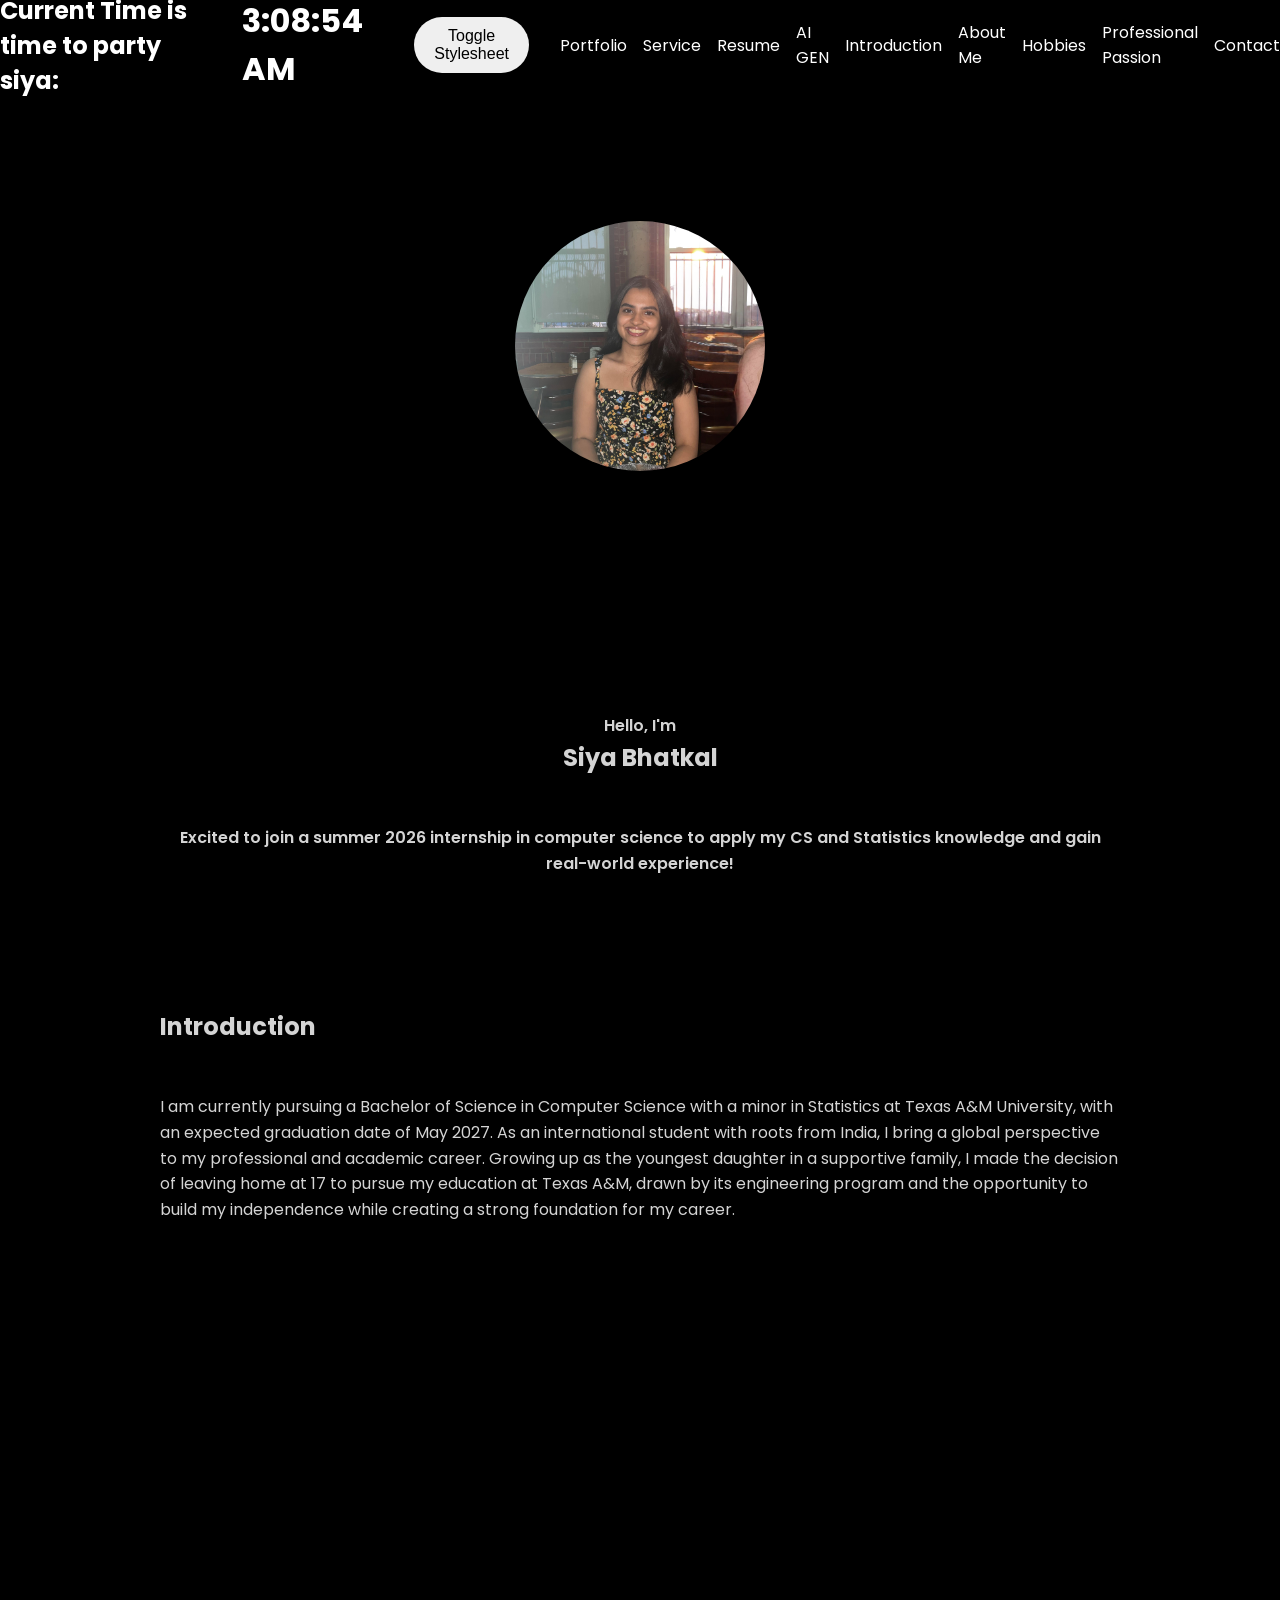
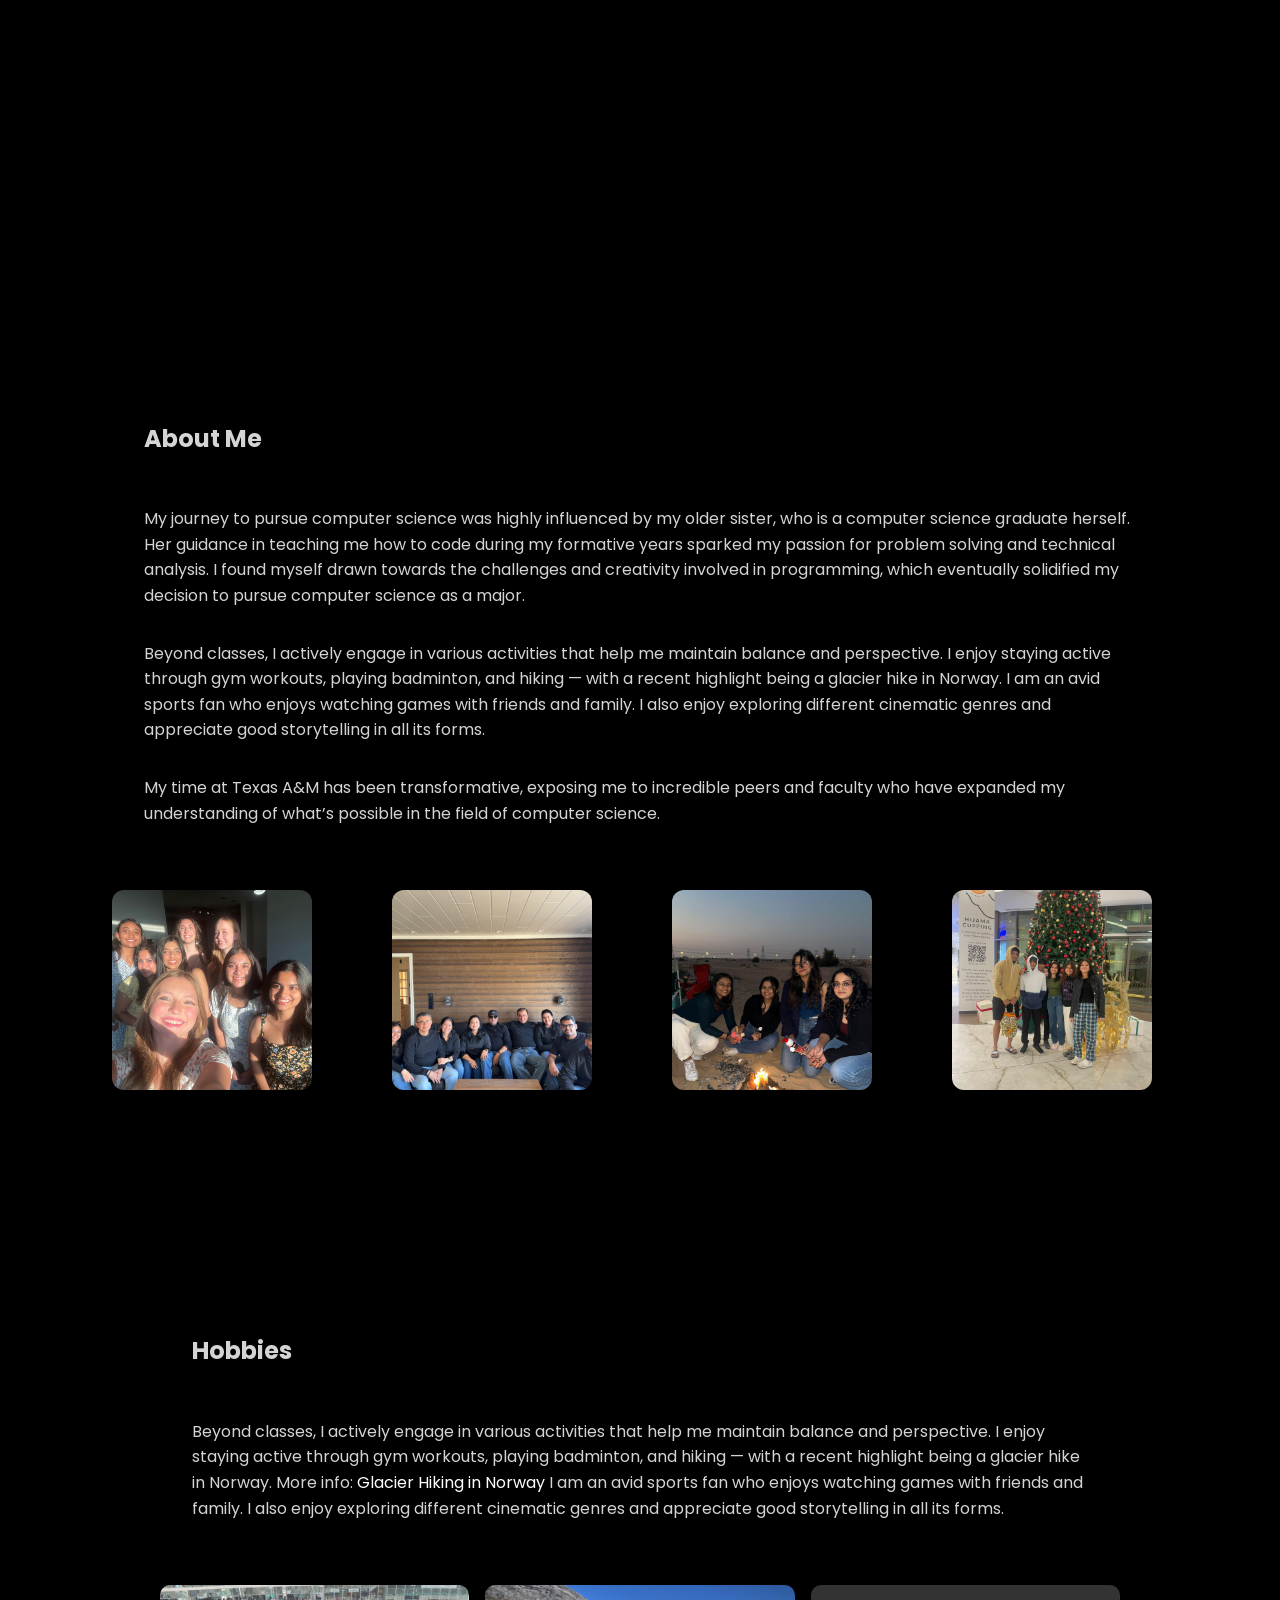
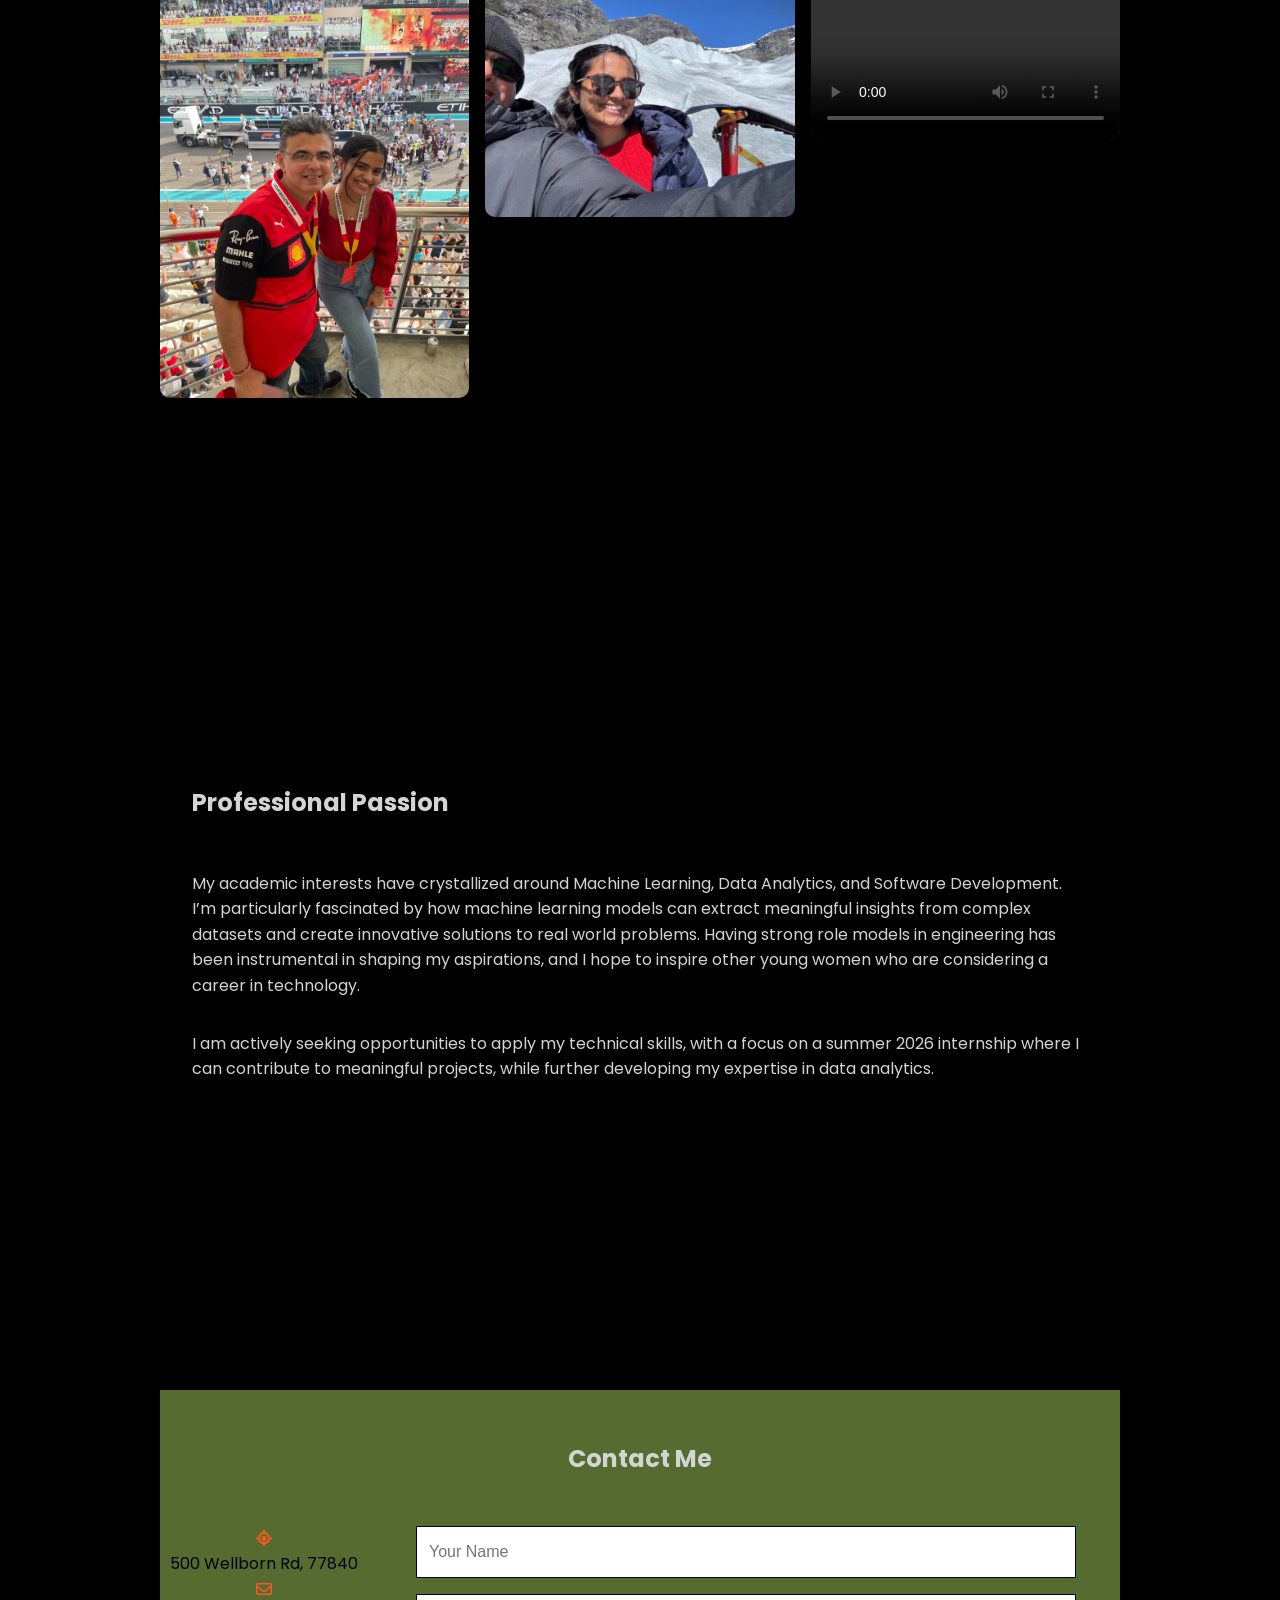
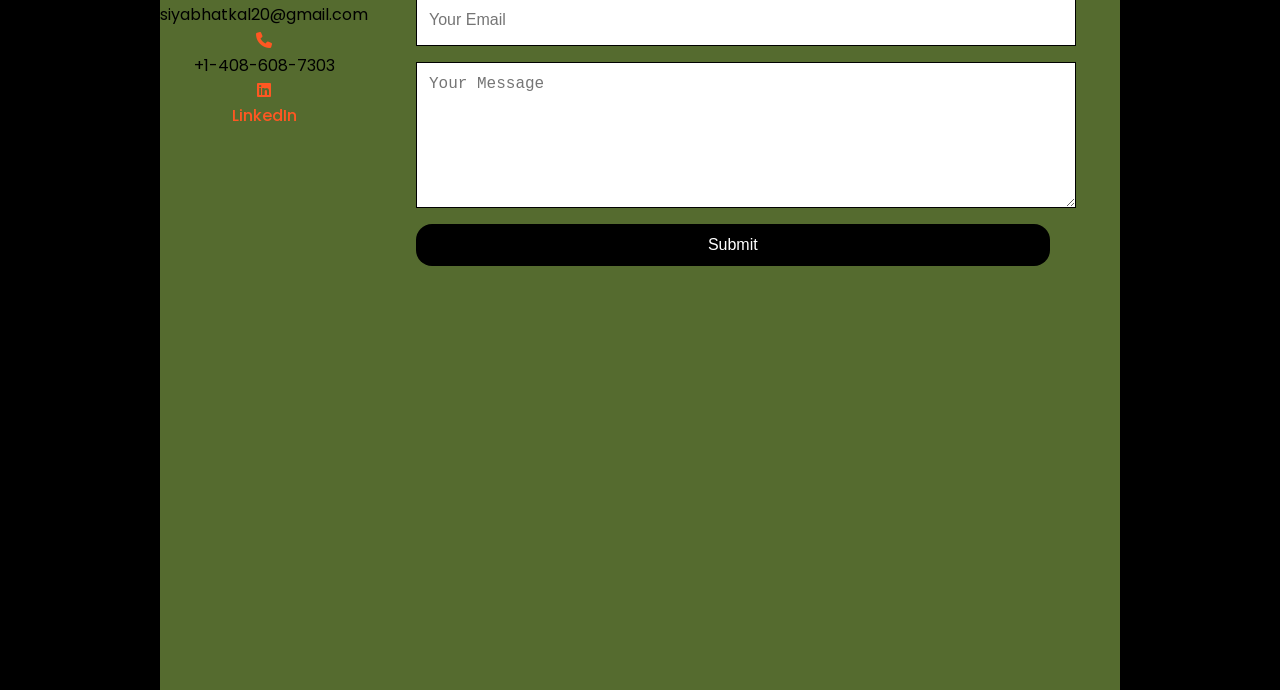
==== index.html @ 3dda3821 "Update index.html" ====
<!DOCTYPE html>
<html lang="en">
<head>
  <meta charset="UTF-8">
  <meta name="viewport" content="width=device-width, initial-scale=1.0">
  <title>Siya Bhatkal - Computer Science Portfolio</title>
  <link rel="stylesheet" href="https://cdnjs.cloudflare.com/ajax/libs/font-awesome/6.5.0/css/all.min.css">
  <link id="style1" rel="stylesheet" href="style2.css" />
  <link id="style2" rel="stylesheet" href="style.css" disabled />
</head>

<body>
  <nav id="desktop-nav">
    <h2 class="time">Current Time is time to party siya:</h2>
    <span id="current-time"></span>
    <button class="toggle-btn" id="toggle-theme">Toggle Stylesheet</button>

    <ul class="nav-links">
      <li><a href="portfolio.html">Portfolio</a></li>
      <li><a href="service.html">Service</a></li>
      <li><a href="qualifications.html">Resume</a></li>
      <li><a href="ai-gen.html">AI GEN</a></li>
    </ul>
    <ul class="page-links">
      <li><a href="#Introduction">Introduction</a></li>
      <li><a href="#AboutMe">About Me</a></li>
      <li><a href="#Hobbies">Hobbies</a></li>
      <li><a href="#Passion">Professional Passion</a></li>
      <li><a href="#Contact">Contact</a></li>
    </ul>
  </nav>

  <!-- Profile Section -->
  <section id="profile">
    <div class="picture">
      <img src="unnamed.jpg" alt="Profile Picture" />
    </div>
    <div class="text">
      <p class="p1">Hello, I'm</p>
      <h1 class="h1">Siya Bhatkal</h1>
      <p>
        Excited to join a summer 2026 internship in computer science to apply my CS and Statistics knowledge and gain real-world experience!
      </p>

    </div>
  </section>

  <!-- Introduction Section -->
  <section id="Introduction">
    <div class="intro-container">
      <h1 class="h1">Introduction</h1>
      <p>
        I am currently pursuing a Bachelor of Science in Computer Science with a
        minor in Statistics at Texas A&M University, with an expected graduation
        date of May 2027. As an international student with roots from India, I
        bring a global perspective to my professional and academic career.
        Growing up as the youngest daughter in a supportive family, I made the
        decision of leaving home at 17 to pursue my education at Texas A&M,
        drawn by its engineering program and the opportunity to build my
        independence while creating a strong foundation for my career.
      </p>
    </div>
  </section>

  <!-- About Me Section -->
  <section id="AboutMe">
    <div class="about-me-container">
      <div class="about_me_text">
        <h1 class="h1">About Me</h1>
        <p>
          My journey to pursue computer science was highly influenced by my
          older sister, who is a computer science graduate herself. Her guidance
          in teaching me how to code during my formative years sparked my
          passion for problem solving and technical analysis. I found myself
          drawn towards the challenges and creativity involved in programming,
          which eventually solidified my decision to pursue computer science as
          a major.
        </p>
        <p>
          Beyond classes, I actively engage in various activities that help me
          maintain balance and perspective. I enjoy staying active through gym
          workouts, playing badminton, and hiking — with a recent highlight being
          a glacier hike in Norway. I am an avid sports fan who enjoys watching
          games with friends and family. I also enjoy exploring different
          cinematic genres and appreciate good storytelling in all its forms.
        </p>
        <p>
          My time at Texas A&M has been transformative, exposing me to
          incredible peers and faculty who have expanded my understanding of
          what’s possible in the field of computer science.
        </p>
      </div>
      <div class="slider">
        <div class="about_me_image">
          <img src="aboutme1.jpg" class="about_image" alt="About Me 1">
          <img src="aboutme2.jpg" class="about_image" alt="About Me 2">
          <img src="aboutme3.jpg" class="about_image" alt="About Me 3">
          <img src="aboutme4.jpg" class="about_image" alt="About Me 4">
        </div>
      </div>
    </div>
  </section>

  <!-- Hobbies Section -->
  <section id="Hobbies">
    <div class="hobbies-container">
      <div class="hobbies_text">
        <h1 class="h1">Hobbies</h1>
        <p>
          Beyond classes, I actively engage in various activities that help me
          maintain balance and perspective. I enjoy staying active through gym
          workouts, playing badminton, and hiking — with a recent highlight being
          a glacier hike in Norway. More info: <a href="https://www.visitnorway.com/things-to-do/nature-attractions/glaciers/" target="_blank">Glacier Hiking in Norway</a> I am an avid sports fan who enjoys watching
          games with friends and family. I also enjoy exploring different
          cinematic genres and appreciate good storytelling in all its forms.
        </p>
      </div>
      <div class="hobbies_image">
        <img src="hobbies1.jpg" class="hob_image" alt="Hobby 1">
        <img src="hobbies2.jpg" class="hob_image" alt="Hobby 2">
        <video src="hobbies3.mp4" class="hob_image" controls></video>
      </div>
    </div>
  </section>

  <!-- Professional Passion Section -->
  <section id="Passion">
    <div class="passion_text">
      <h1 class="h1">Professional Passion</h1>
      <p>
        My academic interests have crystallized around Machine Learning, Data
        Analytics, and Software Development. I’m particularly fascinated by how
        machine learning models can extract meaningful insights from complex
        datasets and create innovative solutions to real world problems. Having
        strong role models in engineering has been instrumental in shaping my
        aspirations, and I hope to inspire other young women who are considering
        a career in technology.
      </p>
      <p>
        I am actively seeking opportunities to apply my technical skills, with a
        focus on a summer 2026 internship where I can contribute to meaningful
        projects, while further developing my expertise in data analytics.
      </p>
    </div>
  </section>

  <!-- Contact Section -->
  <section id="Contact">
    <h1>Contact Me</h1>
    <div class="contact-container">
      <ul class="section-content">
        <li class="contact-info-list">
          <i class="fa-solid fa-location-crosshairs"></i>
          <p>500 Wellborn Rd, 77840</p>
        </li>
        <li class="contact-info-list">
          <i class="fa-regular fa-envelope"></i>
          <p>siyabhatkal20@gmail.com</p>
        </li>
        <li class="contact-info-list">
          <i class="fa-solid fa-phone"></i>
          <p>+1-408-608-7303</p>
        </li>
        <li class="contact-info-list">
          <i class="fa-brands fa-linkedin"></i>
          <p><a href="https://www.linkedin.com/in/siya-bhatkal-685628325/" target="_blank">LinkedIn</a></p>
        </li>
      </ul>
      <form action="https://formspree.io/f/mjkeqwyb" class="contact-form" method="post">
        <input type="text" name="name" placeholder="Your Name" class="form-input" required>
        <input type="email" name="email" placeholder="Your Email" class="form-input" required>
        <textarea name="message" placeholder="Your Message" class="form-input" required></textarea>
        <button class="submit-button">Submit</button>
      </form>
    </div>
  </section>

  <script src="script.js"></script>
</body>
</html>
---- style2.css ----
@import url('https://fonts.googleapis.com/css2?family=Poppins:wght@300;400;500;600&display=swap');

*{
    margin: 0;
    padding: 0;
}
body{
    font-family:"Poppins",sans-serif ;
    background:black;

}
html{
    scroll-behavior: smooth;
}

p{
    color: #d4d4d4;
    line-height: 1.6;
    margin-bottom: 2em;
}

#current-time {
    font-size: 2em;
    font-weight: bold;
    color: white;
    padding: 10px 20px;
    border-radius: 5px;
   
}
nav, .nav-links{
    display: flex;
    justify-content:space-around;
    align-items: center;
    height: 16vh;
    gap:1rem;
    list-style: none;
  

}
nav, .page-links{
    display: flex;
    justify-content:space-around;
    align-items: center;
    height: 10vh;
    gap:1rem;
    list-style: none;
    
}

a{
    color: white;
    text-decoration: none;
    text-decoration-color: white;

}
a:hover{
    color: gray;
    text-decoration: underline;
    
    text-decoration-color: rgb(181,181,181);
}


h1{
    color: #d4d4d4;
    line-height: 1.6;
    margin-bottom: 2em;

}
.time{
    color: white;
}
section{
    padding-top: 2vh;
    height: 100vh;
    margin: 0 10rem;
    box-sizing: border-box;
}
#profile{
    display: flex;
    justify-content: center;
    gap: 0.5rem;
    min-height: 60vh;
    align-items: center;
    flex-wrap: wrap;  
   
}
#profile div{
    gap:0.5rem;
}
.picture img{
    align-self: center;
    width: 250px;
    height: 250px;
    border-radius: 50%;
    object-fit: cover;
    box-shadow: 0 4px 10px rgba(0,0,0,.2);
    margin: 0;
}
.text{
    align-self:center ;
    text-align: center;
    justify-content: center;
    color: white;
    margin: 0;
    padding: 0;

}
.text p{
    font-weight: 600;
    margin: 0;
    padding: 0;
}

.p1{
    text-align: center;
}
#AboutMe, #Hobbies, #Passion{
  display: flex;
  justify-content: center;
  align-items: center;
  flex-wrap: wrap;
}
.about_me_text, .hobbies_text, .passion_text{
  color: white;
  padding: 2rem;
  border-radius: 12px;
  box-shadow: 0 4px 10px rgba(0,0,0,0.1);
  flex: 1;

}
.slider{
    overflow: hidden;
    width: 100%;
    position: relative;
    justify-content: center;
    align-items: center;
    height: 220px;

}
.about_me_image{
    display: flex;
    gap: 4rem;

}
.about_me_image img{
    justify-content: center;
    align-items: center;
    width: 200px;
    height: 200px;
    object-fit: cover;
    border-radius: 12px;
    margin-right: 1rem;

}

.hobbies_image{
  display: grid;
  grid-template-columns: repeat(auto-fit, minmax(200px, 1fr));
  gap: 1rem;
  flex: 1;
}
.hob_image{
  width: 100%;
  height: auto;
  border-radius: 10px;
  object-fit: cover;
  display: block;
}
#Contact {


  background: darkolivegreen;
  color: white;
  text-align: center;
  padding: 50px 0 100px;
}
#Contact .contact-container{
    display: flex;
    gap:48px;
    align-items: flex-start;
    justify-content: space-between;
}
.section-content {
    list-style: none;
    padding: 0;
    margin: 0;
}

.contact-info-list i {
    font-size: 16px;
    color: #ff5722;
    min-width: 24px;
    text-align: center;
}


.contact-info-list p {
    margin: 0;
    color: black;
}


.contact-info-list a {
    text-decoration: none;
    color: #ff5722;
    font-weight: 500;
}

.contact-info-list a:hover {
    text-decoration: underline;
}
.contact-form {
  flex: 1;
  display: flex;
  flex-direction: column;
}

.contact-form .form-input {
  width: 90%;
  height: 50px;
  padding: 0 12px;
  margin-bottom: 16px;
  background: white;
  border: 1px solid ;
  font-size: 16px;
  outline: none;
  
}


.contact-form textarea.form-input {
  height: 120px;
  padding: 12px;
  resize: vertical;
}


.contact-form .form-input:focus {
  border-color: #ff5722;
  box-shadow: 0 0 4px rgba(0,0,0,0.15);
}


.submit-button {
  padding: 12px 26px;
  background: black;
  color: white;
  font-size: 16px;
  font-weight: 500;
  border: none;
  border-radius:16px;
  cursor: pointer;
  width: 90%;
}

.submit-button:hover {
  background: white;
}

section #Physics1,#Physics2,#LFT{
    display: flex;
    justify-content: space-between;
    align-items: center;
    gap: 20px;
    flex-wrap: wrap;
 }
.phy_text, .phy1_text, .lft_text,.phy_image, .phy2_image, .lft_image {
    display: flex;
    flex-direction: column;
    justify-content: center; 
    align-items: center; 
    flex: 1; 
    max-width: 100%;
    text-align: center; 
}
.phy_image img, .phy2_image img,.lft_image img {
    width: 100%;
    max-width: 400px;
    border-radius: 12px;
    object-fit: cover;
}

.project{
    max-width: 800px;
    margin: 0 auto 50px;
    padding: 20px;
    background: white;
    border-radius: 12px;
    box-shadow: 0 4px 10px rgba(0,0,0,0.1);
}

.project ul{
    list-style-type: disc;
    padding-left: 40px;
    line-height: 1.6;
    text-align: left;
}
h2 .yo{
    text-align: center;
    margin: 30px 0 10px;
    font-size: 1.8rem;
    color: white;
}
h1 .yo{
    text-align: center;
    margin-top: 40px;
    font-size: 2.5rem;
    color: white;
}
.quali{
    text-align: center;
    margin: 20px 0;
    color: white;
}

h2 .area{
    text-align: center;
    margin: 20px 0;
    color: white;
}
.drive{
    display: flex;
    justify-content: center;
    margin: 30px 0;
    color: white;
}
.para{
    max-width: 700px;
    margin: 0 auto;
    padding: 20px;
    color: white;
}
.para ul{
    list-style: disc;
    padding-left: 40px;
    line-height: 1.6;
    color: white;
}
.para p{
    text-align: center;
    font-size: 1.1rem;
    color: white;
}
.toggle-btn {
  color: black;
  border: none;
  padding: 10px 20px;
  border-radius: 30px;
  font-size: 1rem;
  font-weight: 500;
  cursor: pointer;
  transition: all 0.3s ease;
  margin: 15px;
  box-shadow: 0 4px 10px rgba(0,0,0,0.15);
}
---- style.css ----
/*Styling the html file - comment = ctrl+C */
@import url('https://fonts.googleapis.com/css2?family=Poppins:wght@300;400;500;600&display=swap');


*{
    margin: 0;
    padding: 0;
}

body{
    font-family:"Poppins",sans-serif ;
    background: #fdd9b5;

}
html{
    scroll-behavior: smooth;
}

p{
    color: rgb(85,85,85);
    line-height: 1.6;
    margin-bottom: 1em;
}

a, .btn{
    transition: all 300ms ease;

}
/*Adjust view width*/
/*17vh takes 17% of the whole screen*/

nav, .nav-links{
    display: flex;
    justify-content:space-around;
    align-items: center;
    height: 10vh;
    gap:2rem;
    list-style: none;
    font-size: 1.5rem;
}

.page-links{
    display: flex;
    justify-content:space-around;
    align-items: center;
    height: 9vh;
    gap:1rem;
    list-style: none;
    font-size: .75rem;
}

a{
    color: black;
    text-decoration: none;
    text-decoration-color: white;

}
a:hover{
    color: gray;
    text-decoration: underline;
    text-underline-offset: 1rem;
    text-decoration-color: rgb(181,181,181);
}

.logo{
    font-size: 2rem;
}


.logo:hover{
    cursor: default;
}

section{
    padding-top: 4vh;
    height: 100vh;
    margin: 0 10rem;
    box-sizing: border-box;

}

#profile{
    display: flex;
    justify-content: center;
    gap: 3rem;
    min-height: 80vh;
    align-items: center;
}
.picture img{
    width: 250px;
    height: 250px;
    border-radius: 50%;
    object-fit: cover;
    box-shadow: 0 4px 10px rgba(0,0,0,.2);
}
.text{
    align-self:center ;
    text-align: center;

}
.text p{
    font-weight: 600;
}

.p1{
    text-align: center;
}
#socials{
    margin-top: 1rem;
}
#socials .icon{
    width: 40px;
    height: 40px;
    margin: 0 0.5rem;
    border-radius: 50%;
    cursor: pointer;
    transition: tranform 0.3s;
}
#socials .icon:hover{
    transform: scale(1.1);
}
#AboutMe, #Hobbies, #Passion, #Volunteer, #Volunteer1, #Volunteer2{
  display: flex;
  justify-content: center;
  align-items: center;
  flex-wrap: wrap;
}

.about_me_text, .hobbies_text, .passion_text, .phy_text, .phy1_text, .lft_text{
  background: white;
  padding: 2rem;
  border-radius: 12px;
  box-shadow: 0 4px 10px rgba(0,0,0,0.1);
  flex: 1;
}

.about_me_image, .hobbies_image{
  display: grid;
  grid-template-columns: repeat(auto-fit, minmax(200px, 1fr));
  gap: 1rem;
  flex: 1;
}


.about_image, .hob_image{
  width: 100%;
  height: auto;
  border-radius: 10px;
  object-fit: cover;
  display: block;
}

.phy_image, .phy2_image, .lft_image {
  flex: 1 1 ;
  max-width: 50%;
  display: flex;
  justify-content: center;
}

.phy_image img, .phy2_image img, .lft_image img {
  width: 100%;
  height: auto;
  border-radius: 12px;
  object-fit: cover;
}


#Contact {
  background: grey;
  color: white;
  text-align: center;
  padding: 3rem 2rem;
}
.toggle-btn {
  color: black;
  border: none;
  padding: 10px 20px;
  border-radius: 30px;
  font-size: 1rem;
  font-weight: 500;
  cursor: pointer;
  transition: all 0.3s ease;
  margin: 15px;
  box-shadow: 0 4px 10px rgba(0,0,0,0.15);
}
.project{
    max-width: 800px;
    margin: 0 auto 50px;
    padding: 20px;
    background: white;
    border-radius: 12px;
    box-shadow: 0 4px 10px rgba(0,0,0,0.1);
}

.project ul{
    list-style-type: disc;
    padding-left: 40px;
    line-height: 1.6;
    text-align: left;
}
h2 .yo{
    text-align: center;
    margin: 30px 0 10px;
    font-size: 1.8rem;
    color: white;
}
h1 .yo{
    text-align: center;
    margin-top: 40px;
    font-size: 2.5rem;
    color: white;
}
.quali{
    text-align: center;
    margin: 20px 0;
    color: white;
}

h2 .area{
    text-align: center;
    margin: 20px 0;
    color: white;
}
.drive{
    display: flex;
    justify-content: center;
    margin: 30px 0;
    color: white;
}
.para{
    max-width: 700px;
    margin: 0 auto;
    padding: 20px;
    color: white;
}
.para ul{
    list-style: disc;
    padding-left: 40px;
    line-height: 1.6;
    color: white;
}
.para p{
    text-align: center;
    font-size: 1.1rem;
    color: white;
}
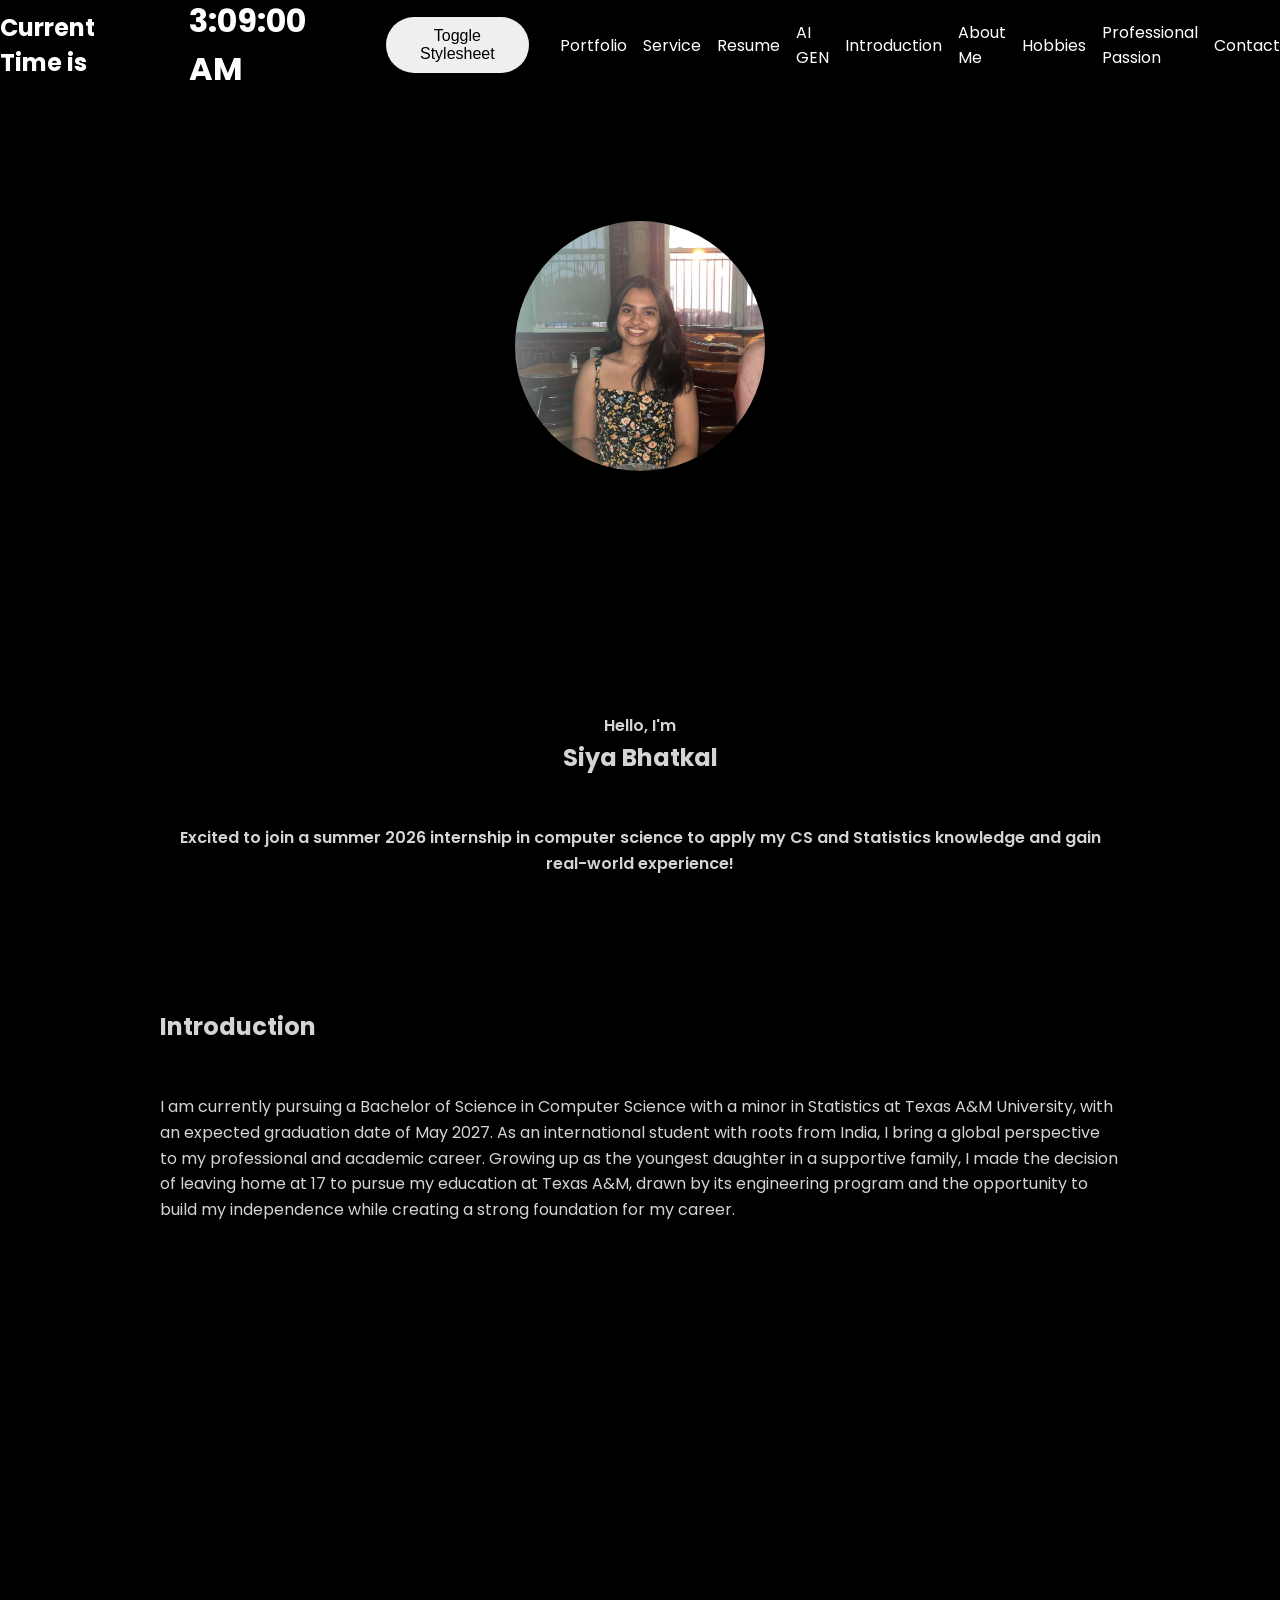
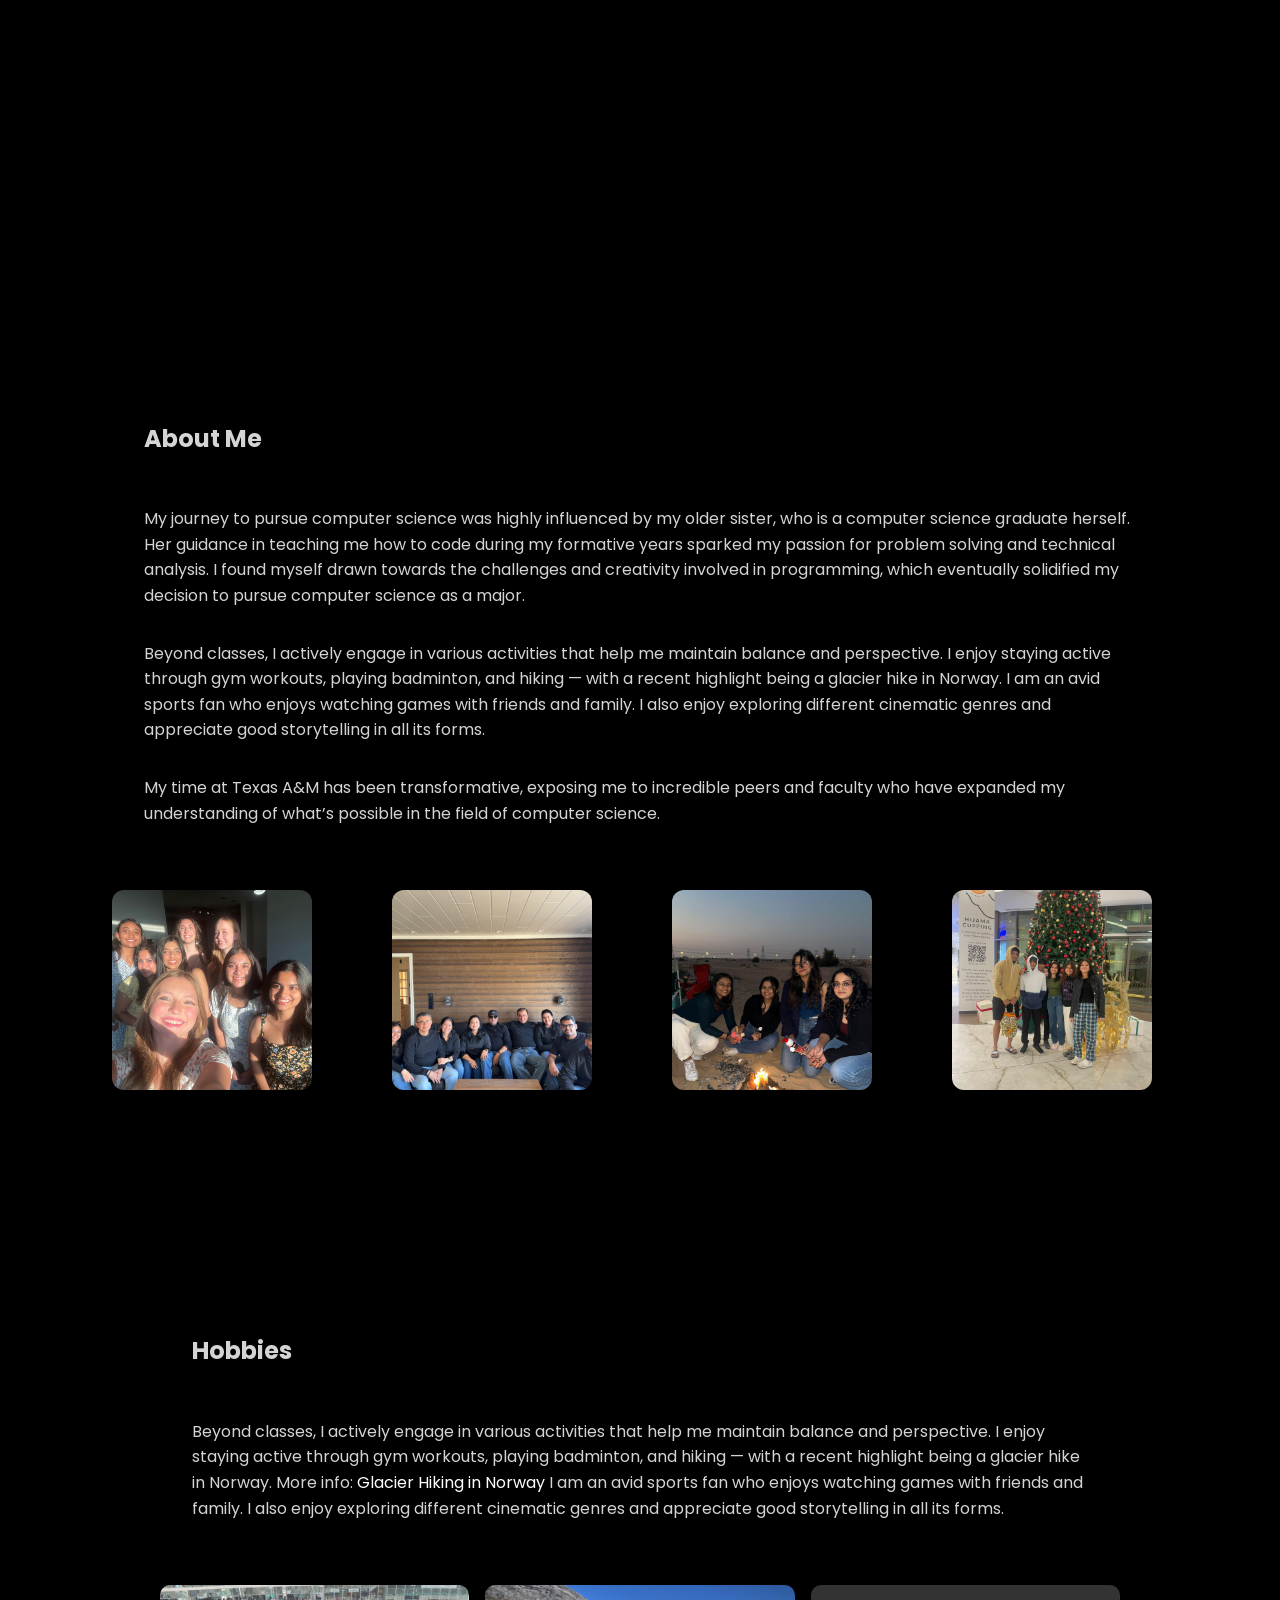
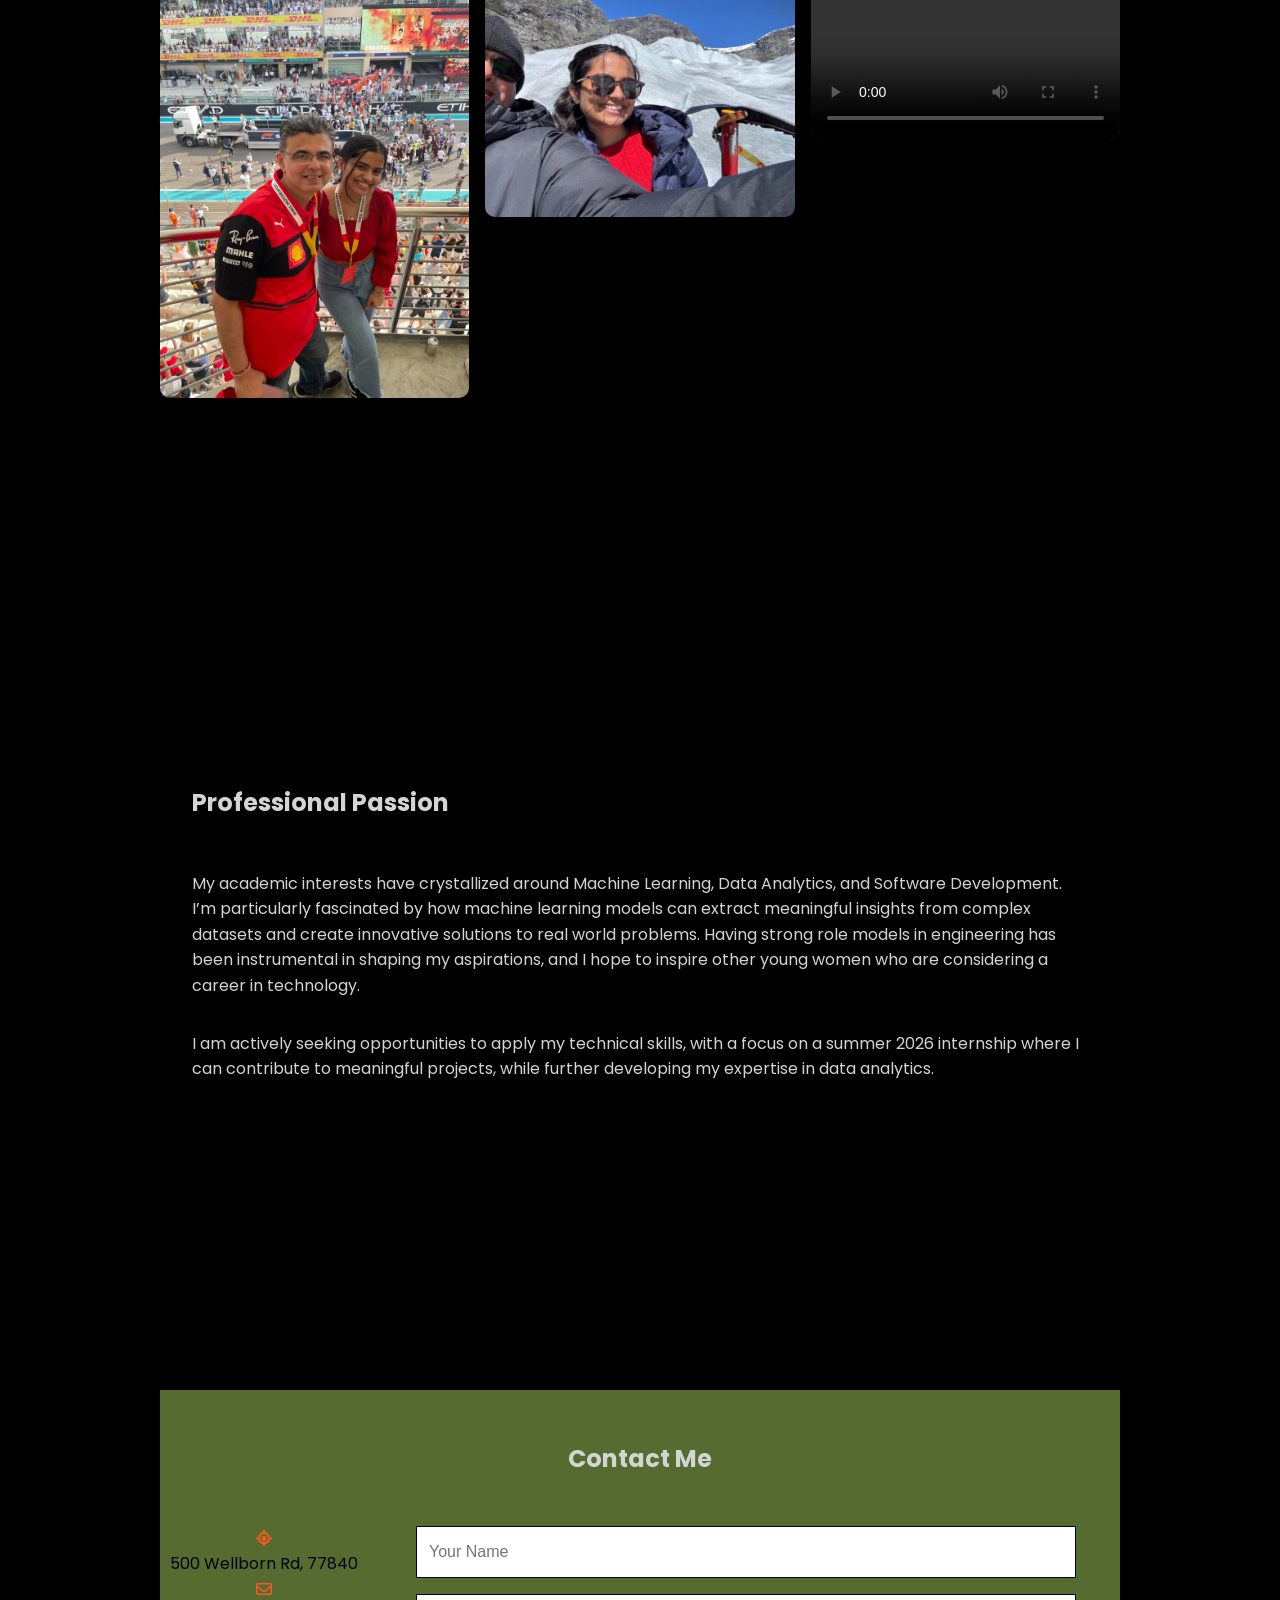
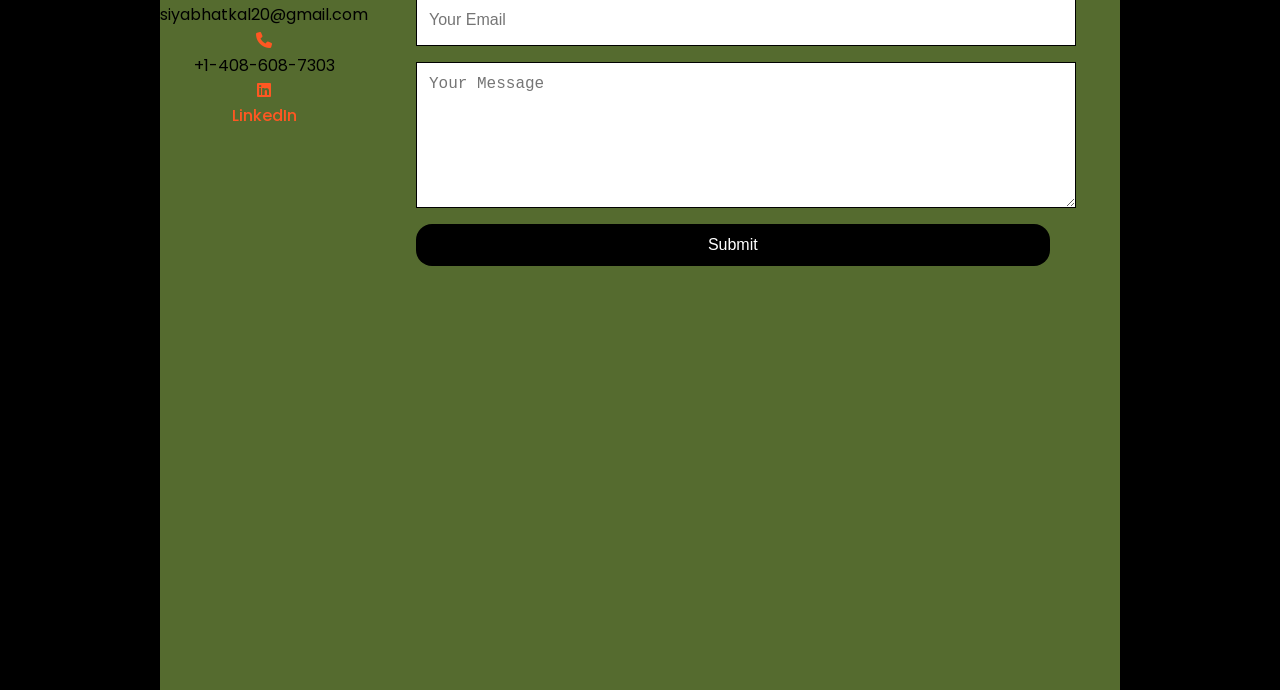
==== commit 3a5df355: "Update index.html" ====
--- a/index.html
+++ b/index.html
@@ -11,7 +11,7 @@
 
 <body>
   <nav id="desktop-nav">
-    <h2 class="time">Current Time is time to party siya:</h2>
+    <h2 class="time">Current Time is </h2>
     <span id="current-time"></span>
     <button class="toggle-btn" id="toggle-theme">Toggle Stylesheet</button>
 
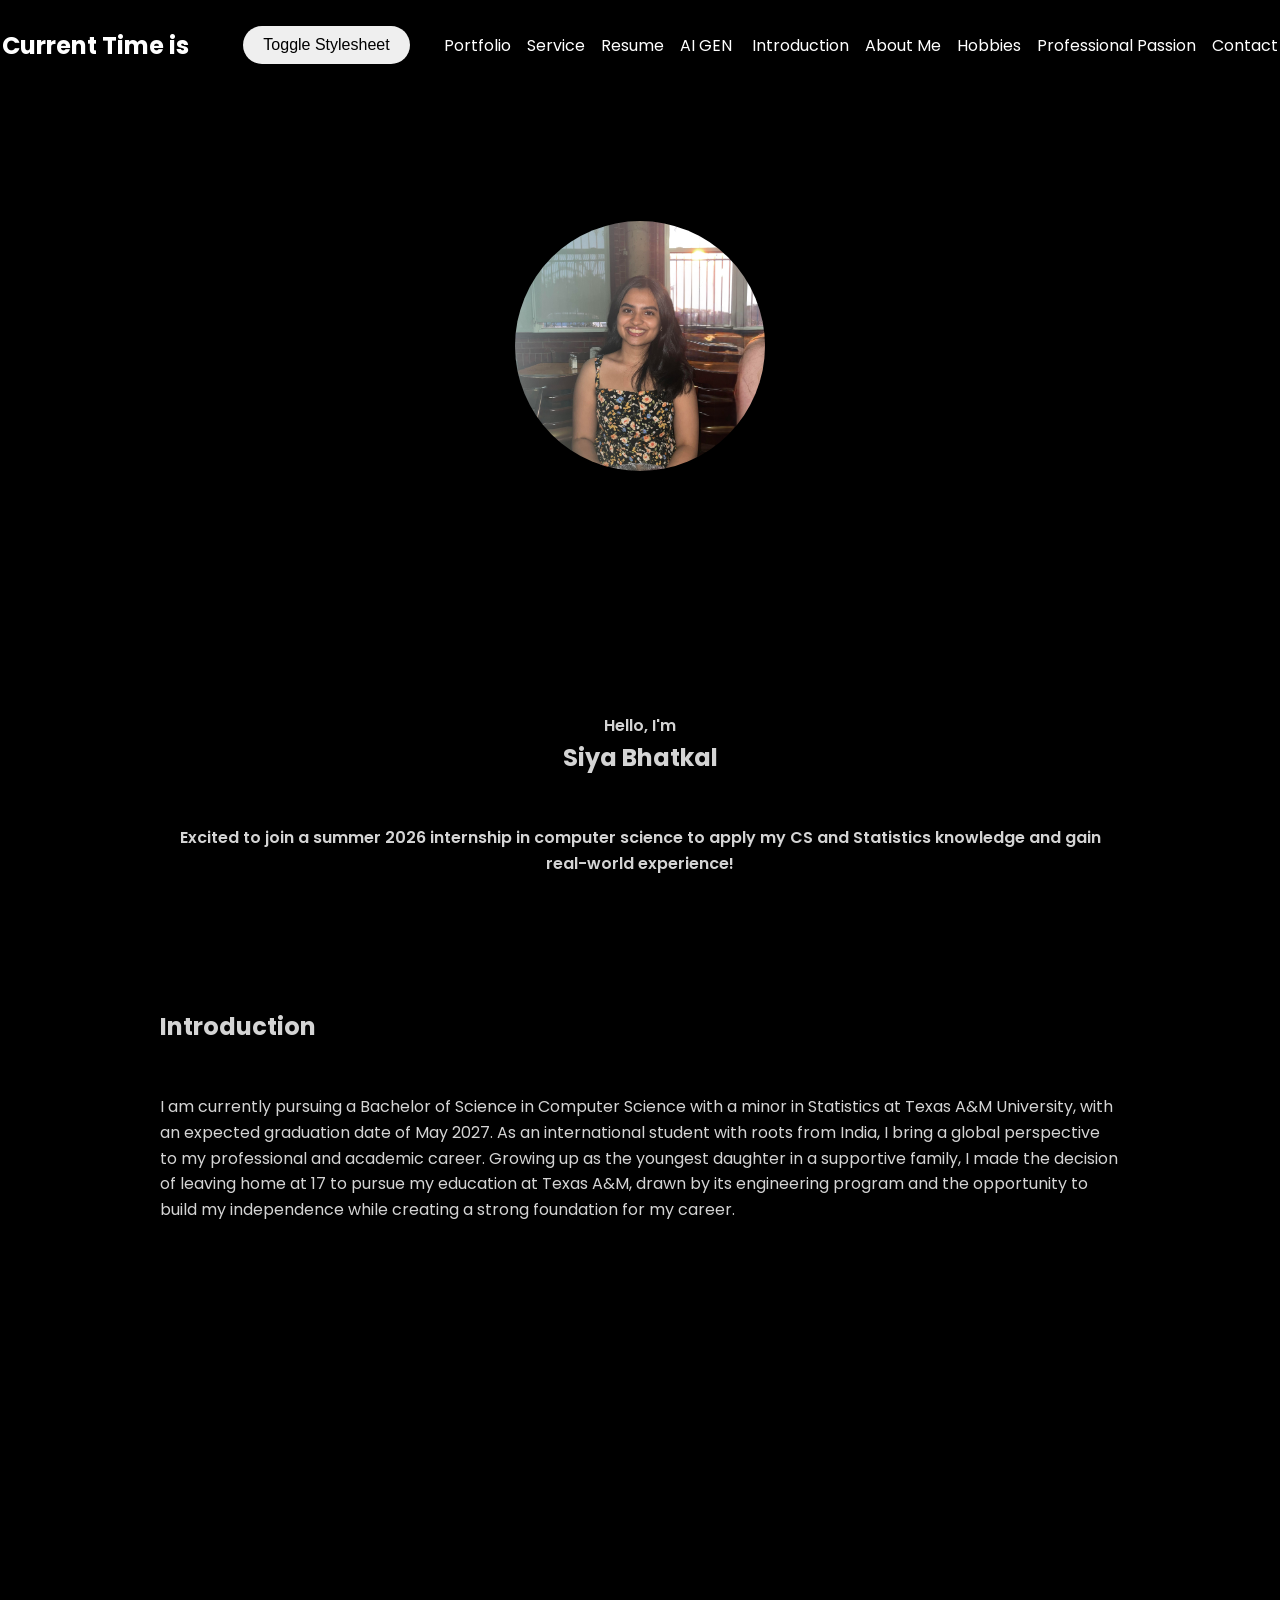
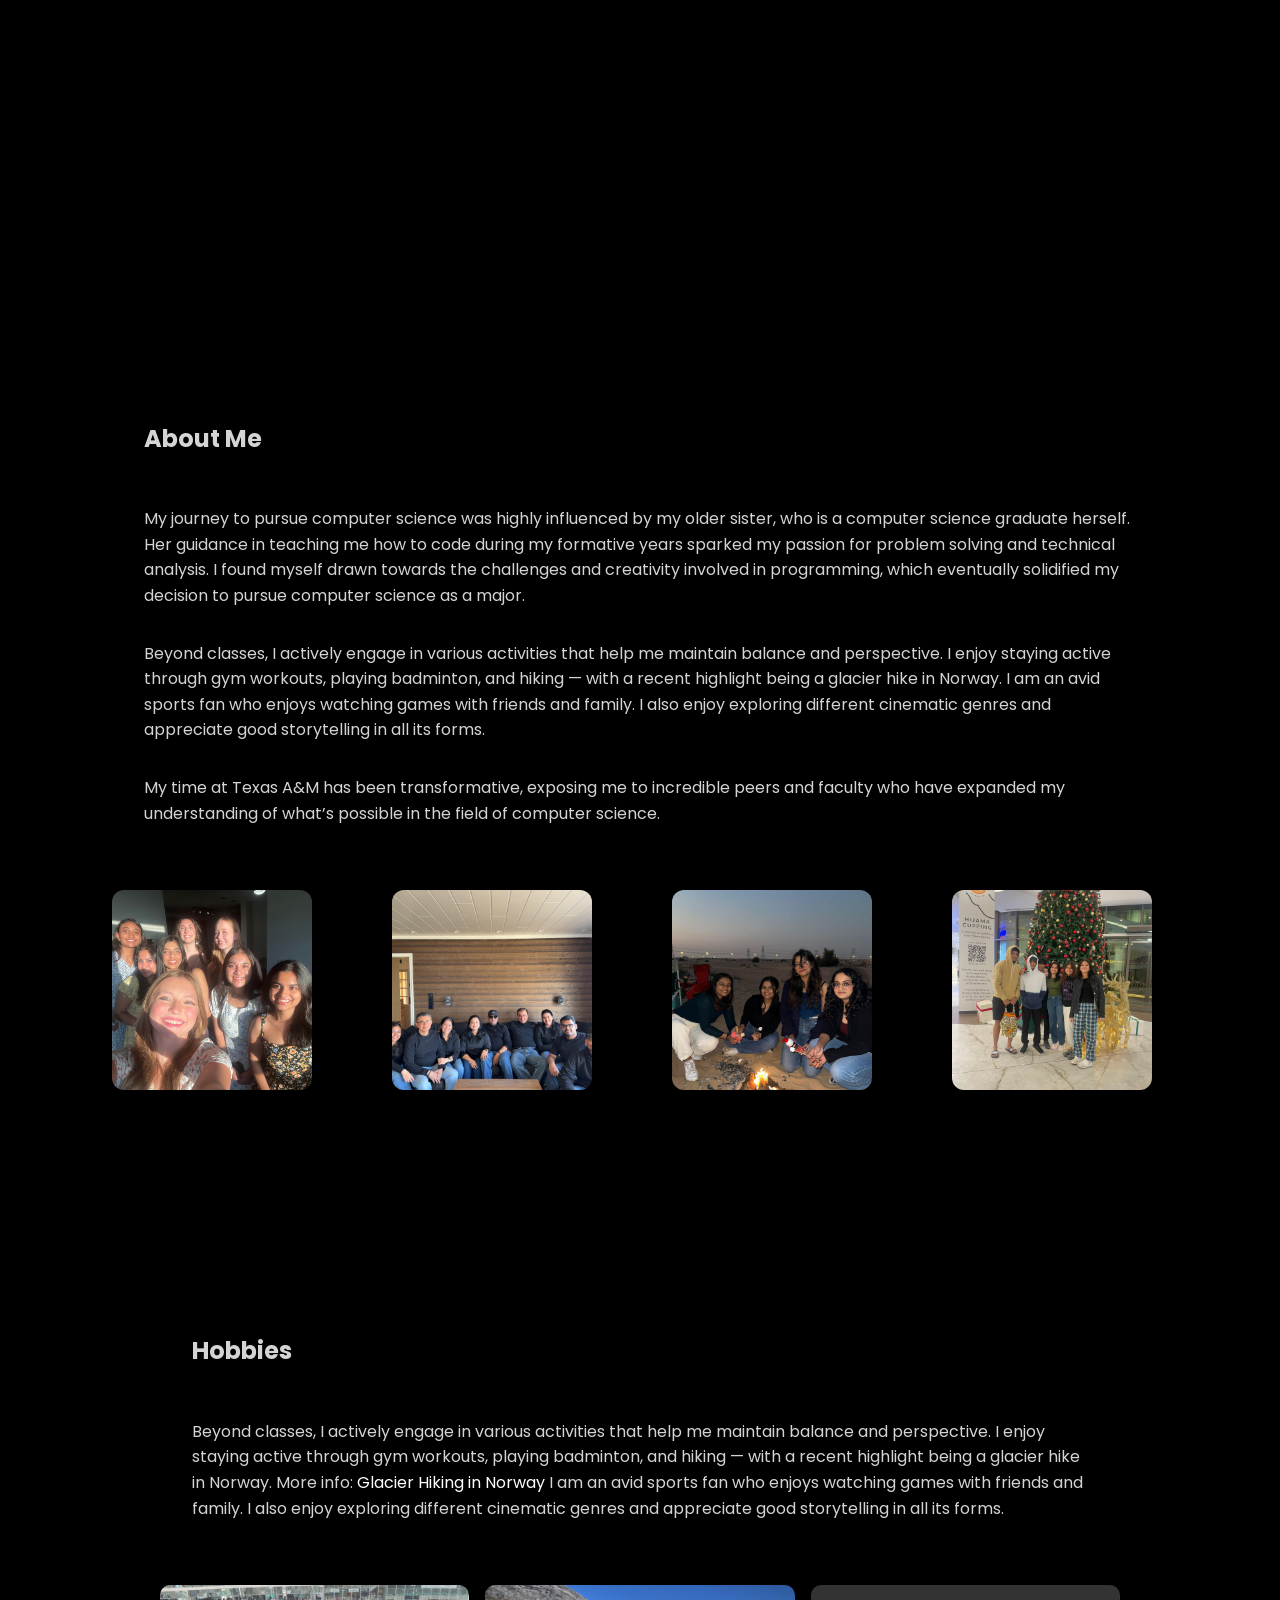
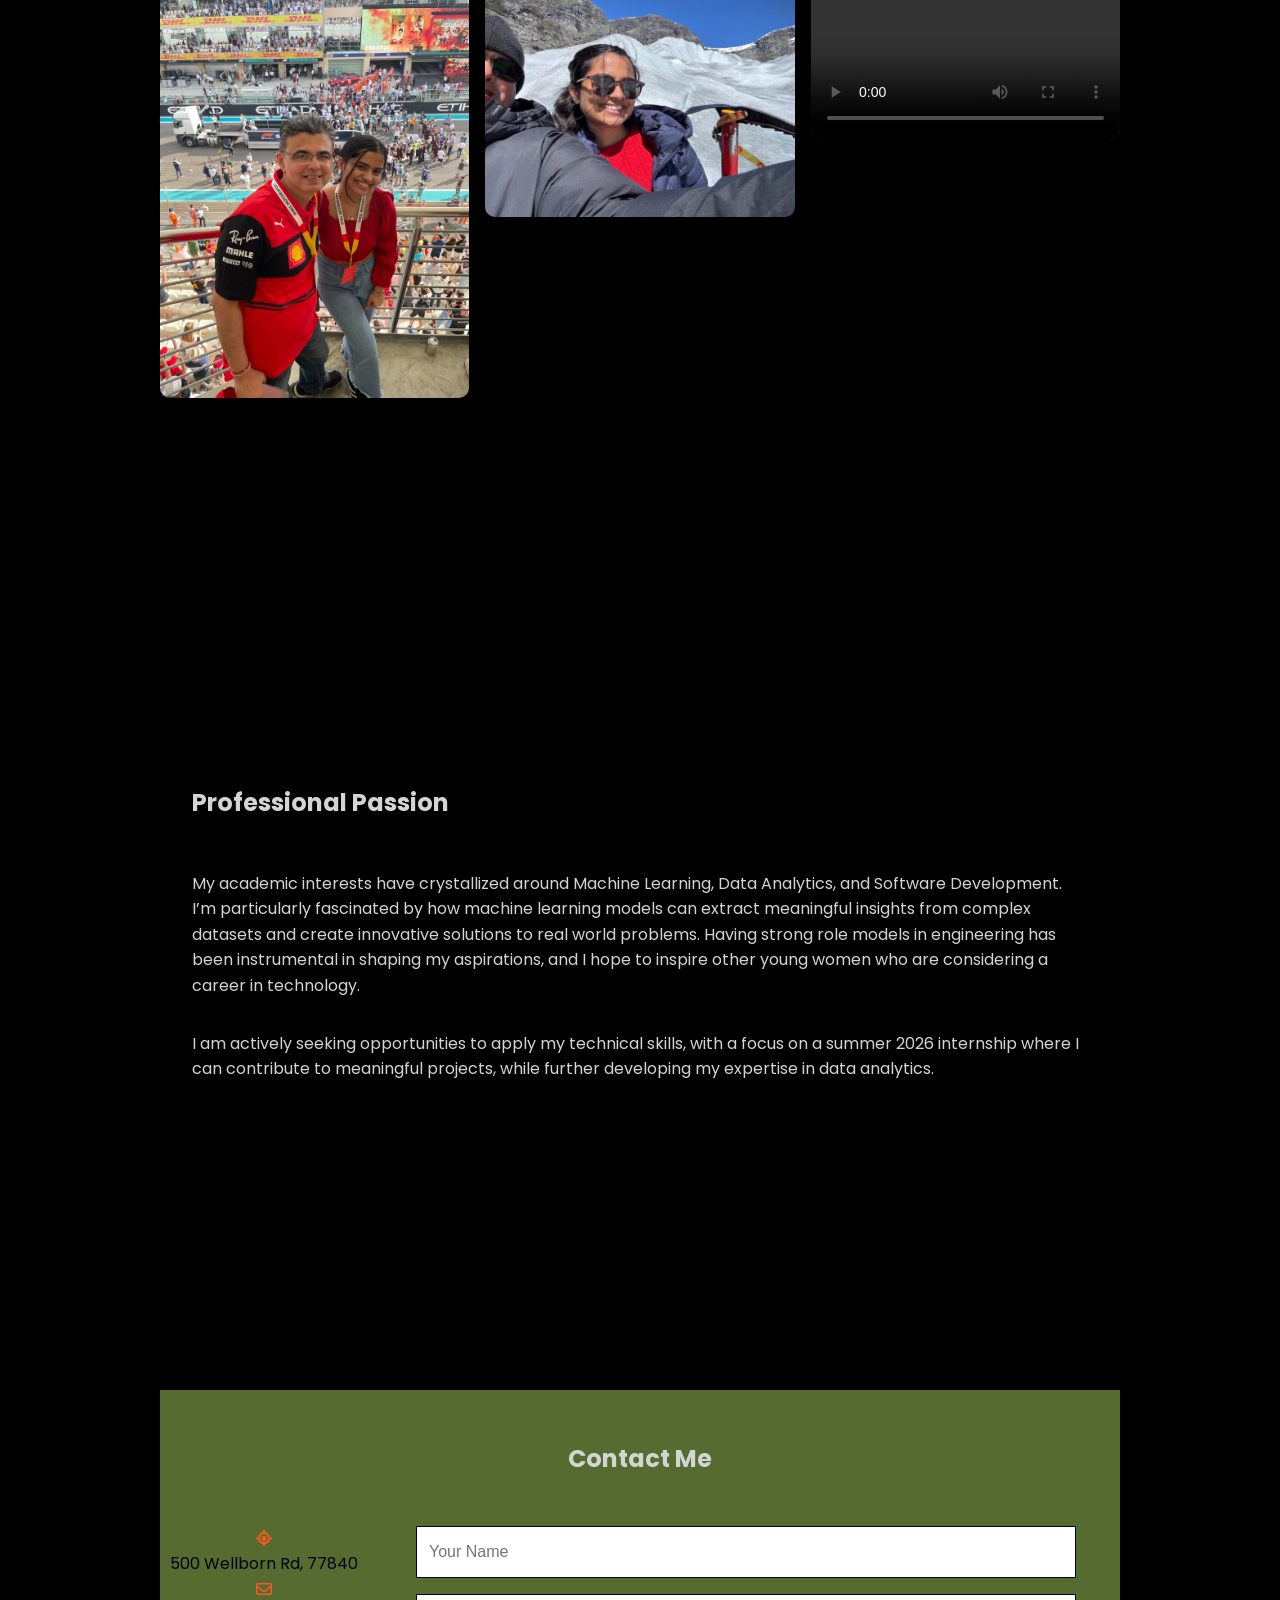
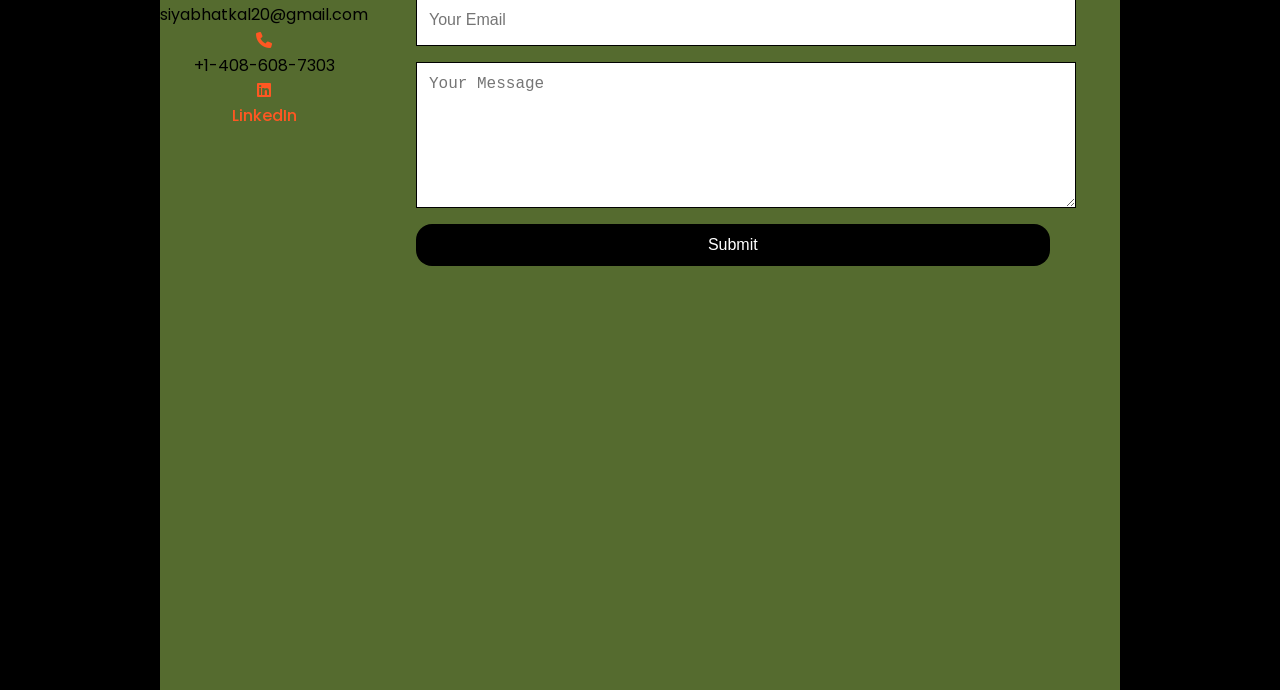
==== commit 3f9d06c1: "Update index.html" ====
--- a/index.html
+++ b/index.html
@@ -12,7 +12,7 @@
 <body>
   <nav id="desktop-nav">
     <h2 class="time">Current Time is </h2>
-    <span id="current-time"></span>
+    <span id="current-time BHAIII"></span>
     <button class="toggle-btn" id="toggle-theme">Toggle Stylesheet</button>
 
     <ul class="nav-links">
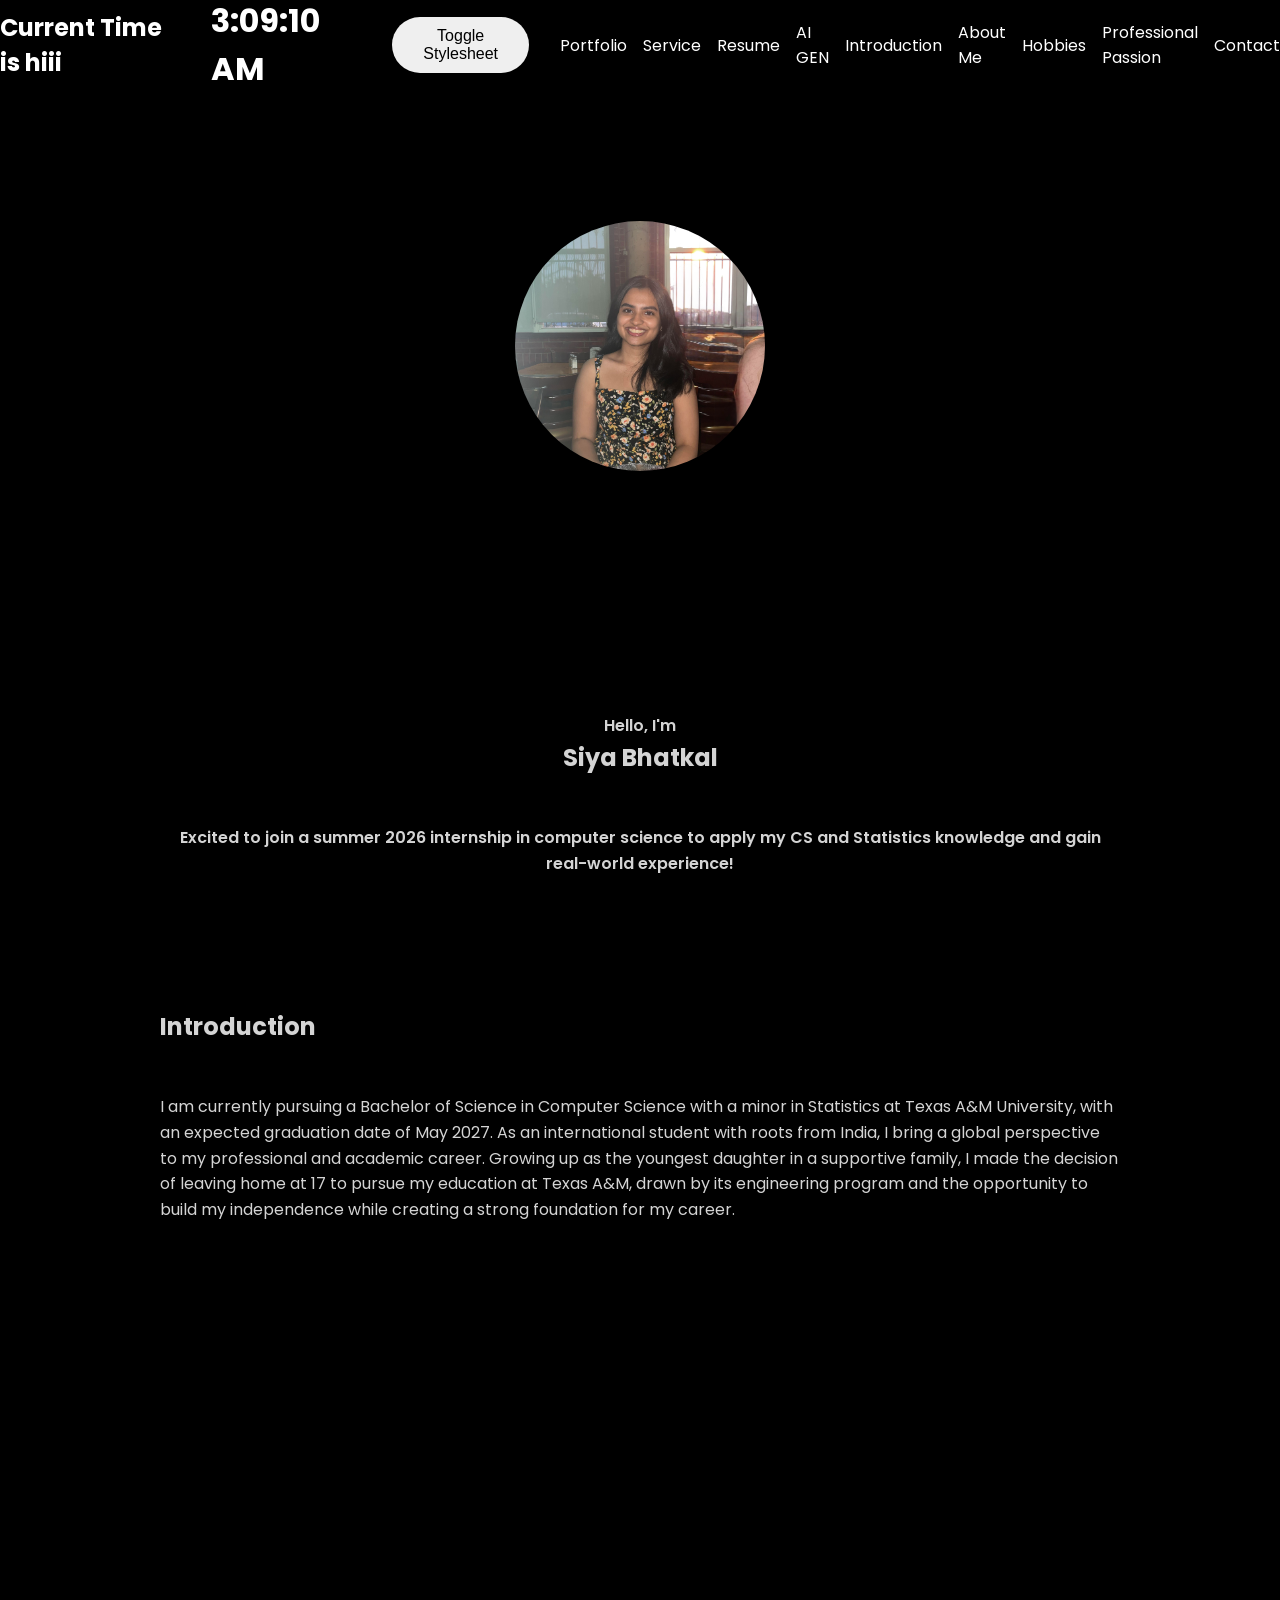
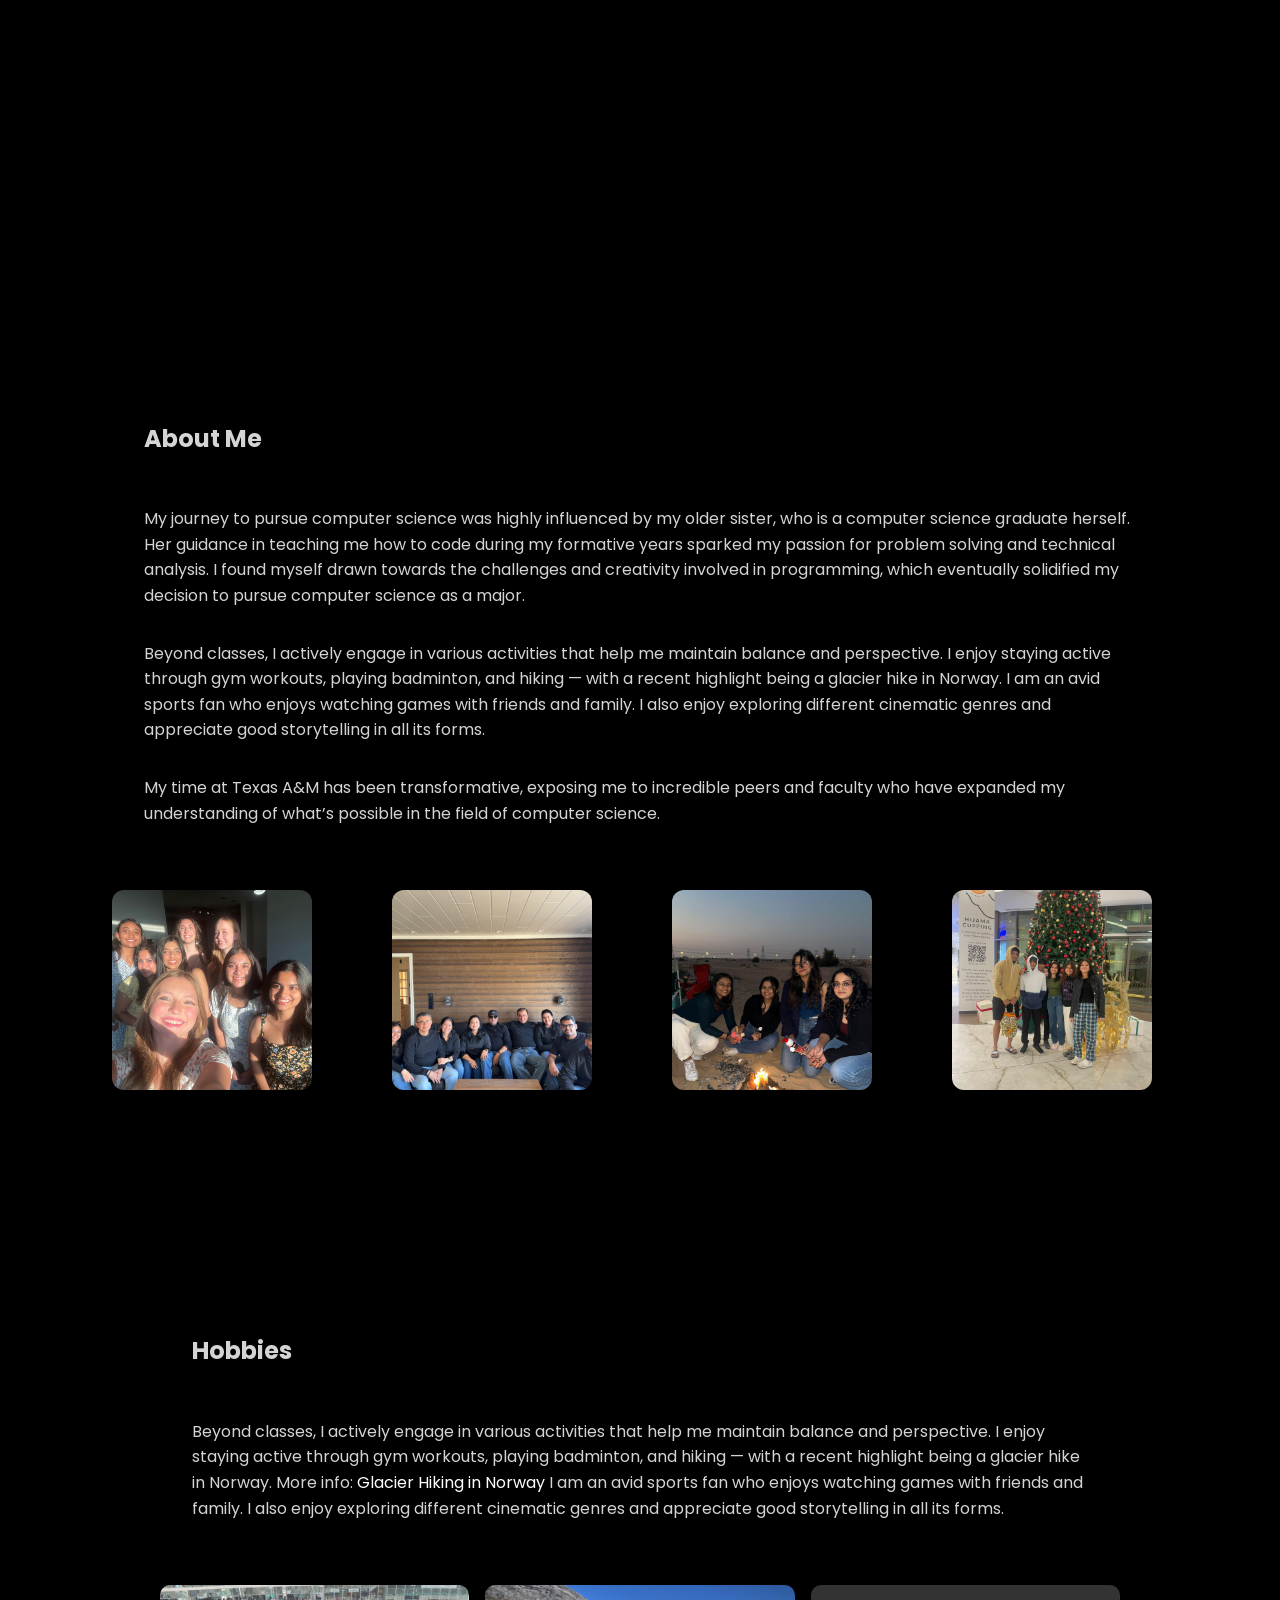
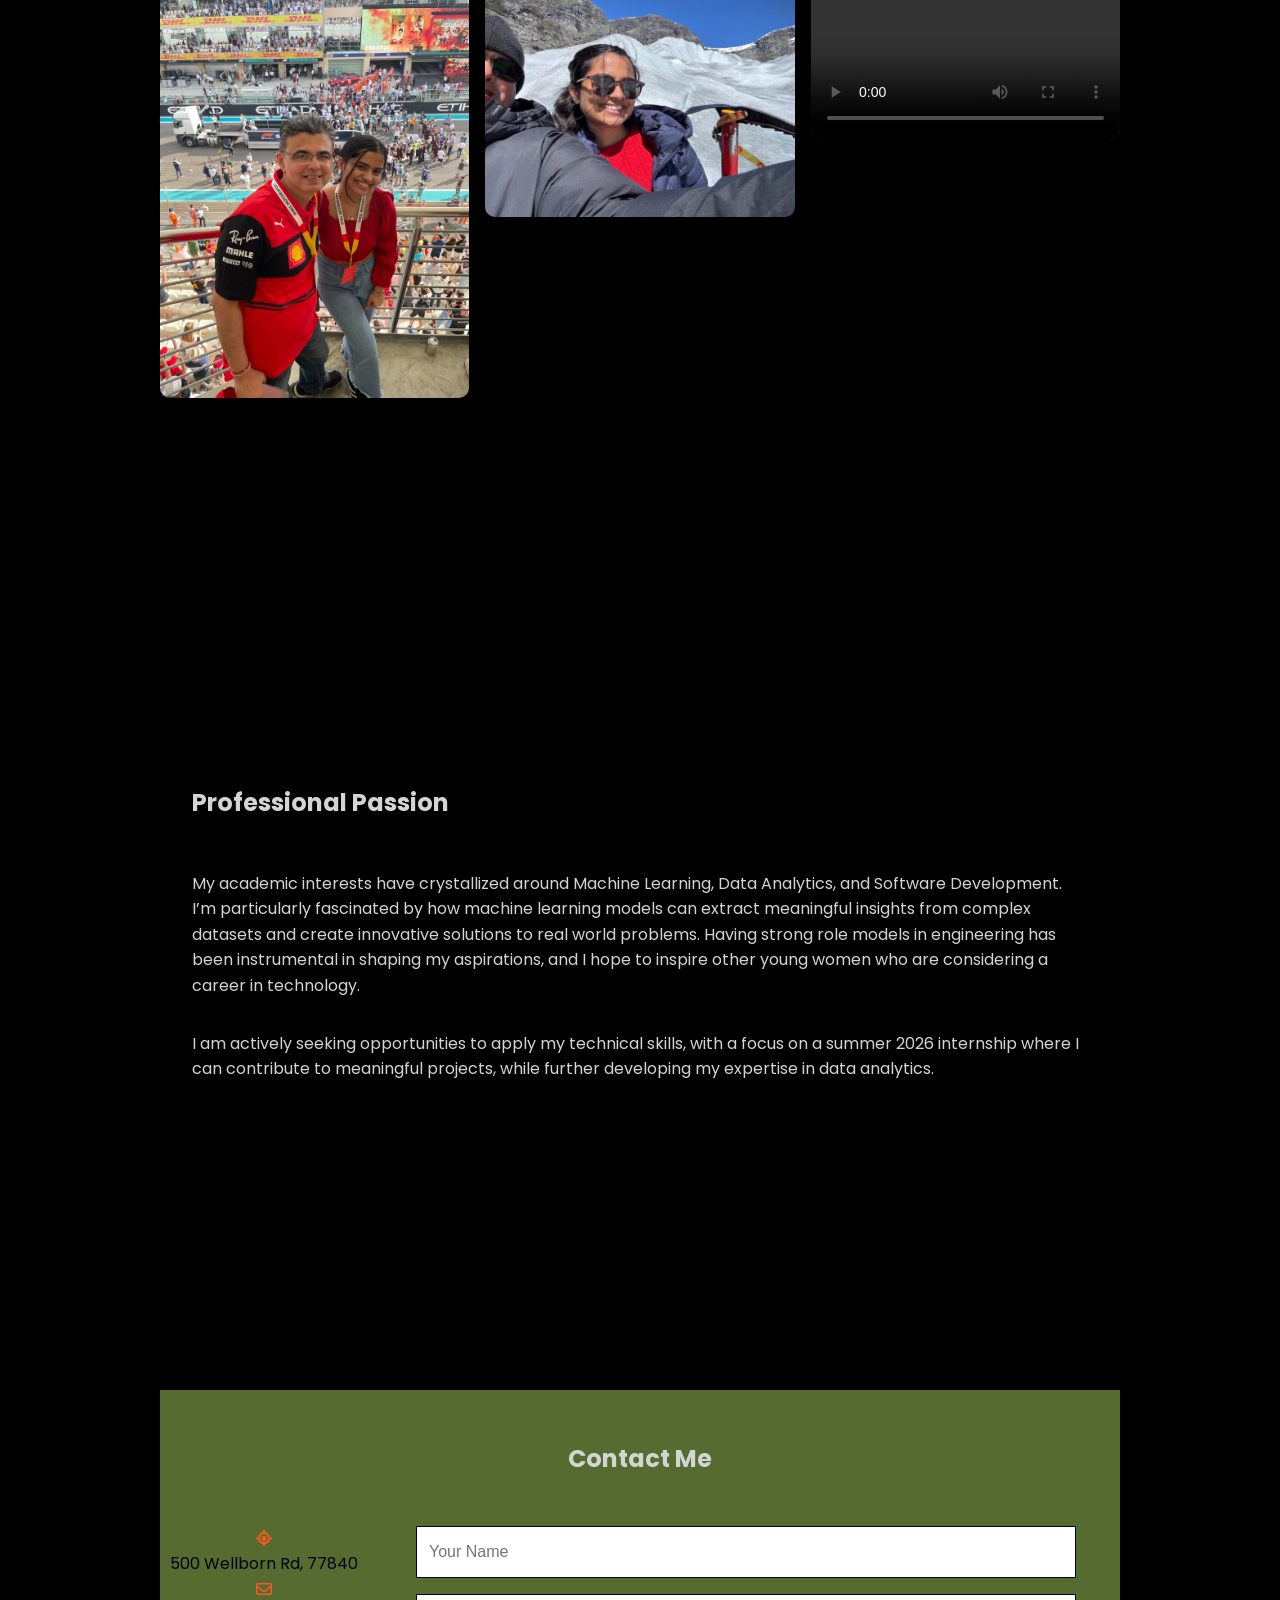
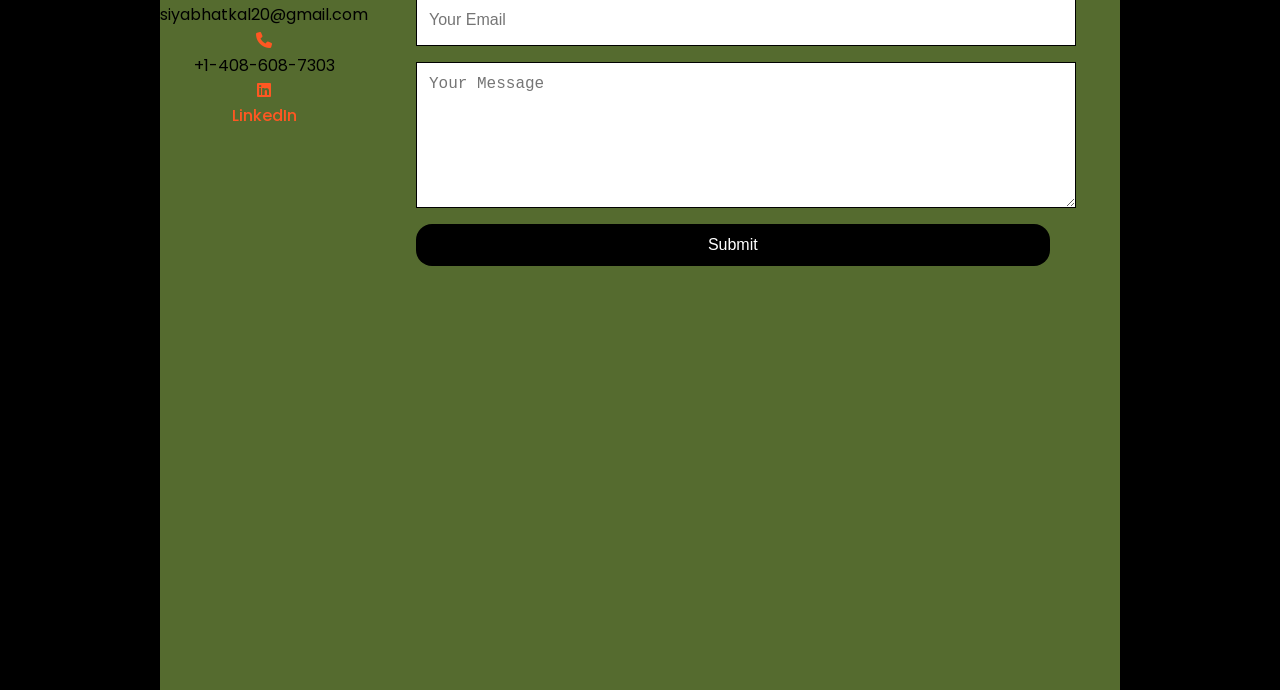
==== commit 15152d3c: "Update index.html" ====
--- a/index.html
+++ b/index.html
@@ -11,8 +11,8 @@
 
 <body>
   <nav id="desktop-nav">
-    <h2 class="time">Current Time is </h2>
-    <span id="current-time BHAIII"></span>
+    <h2 class="time">Current Time is hiii </h2>
+    <span id="current-time"></span>
     <button class="toggle-btn" id="toggle-theme">Toggle Stylesheet</button>
 
     <ul class="nav-links">
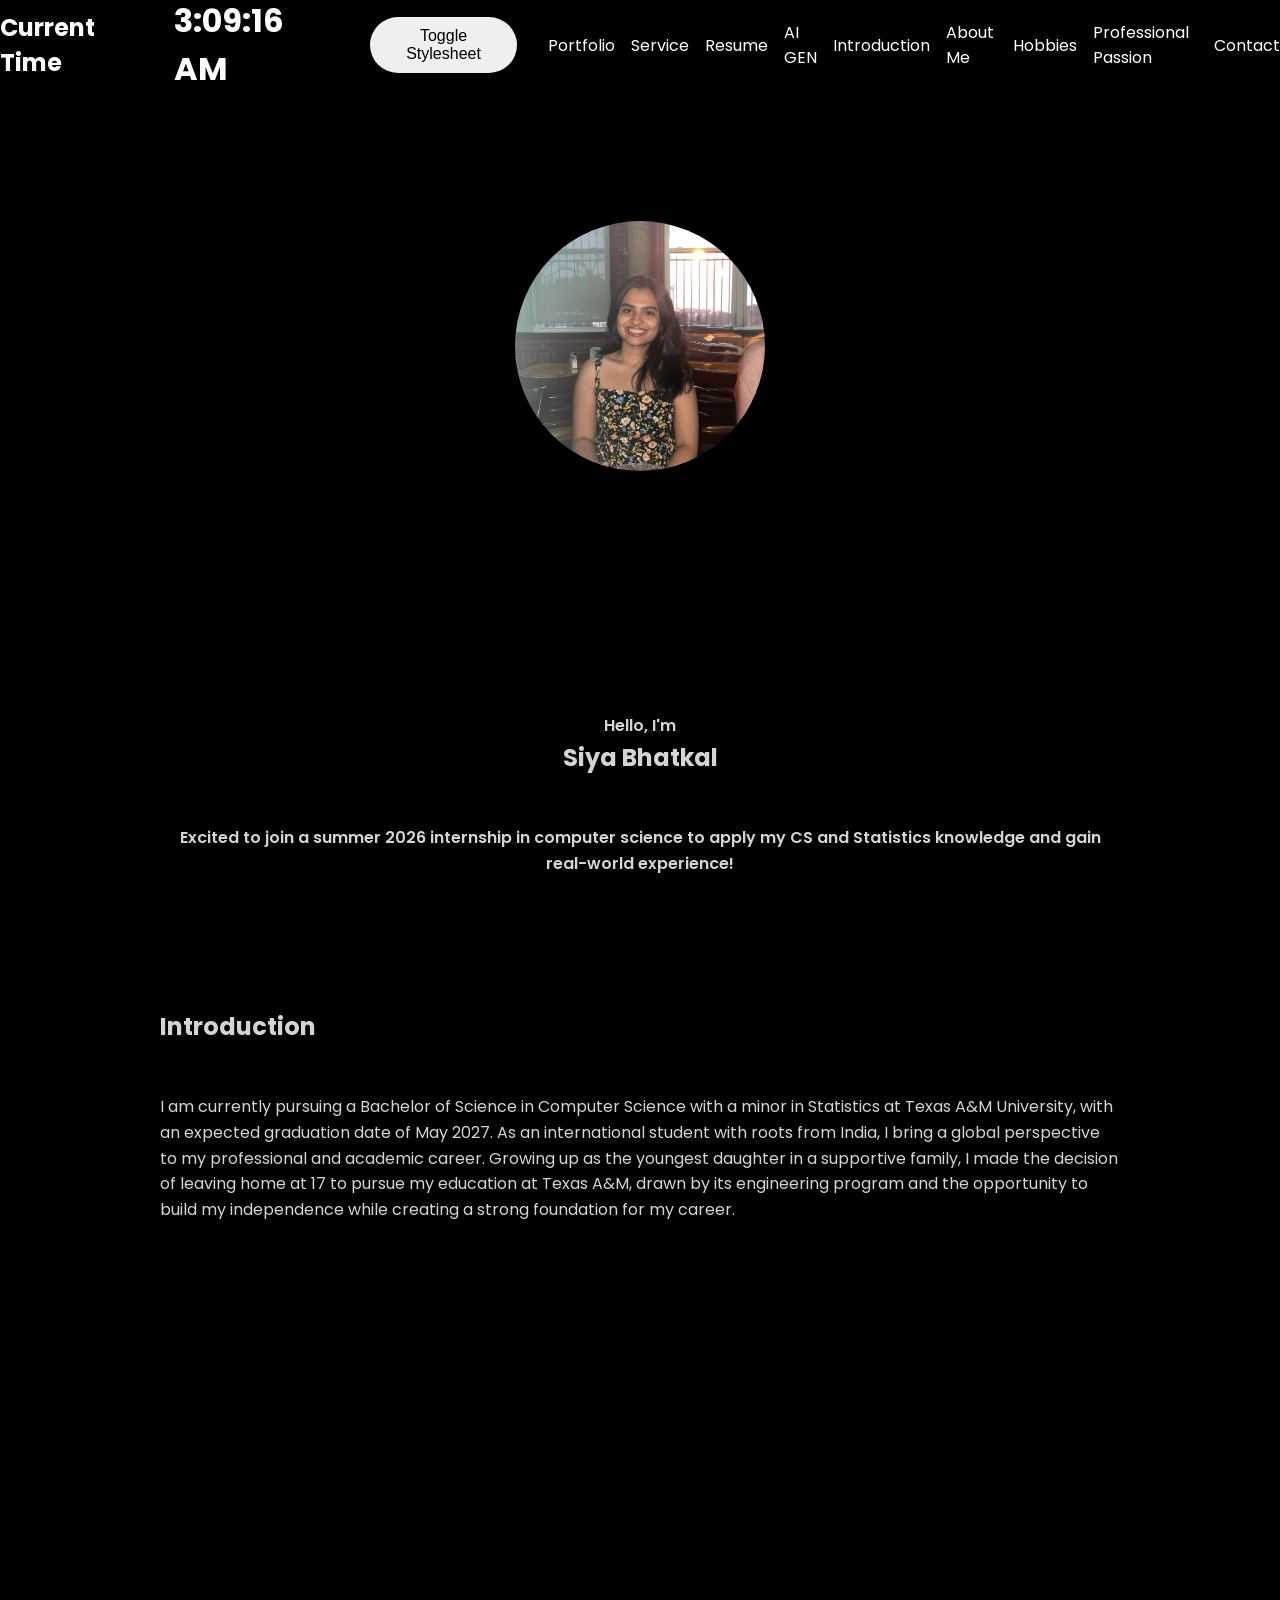
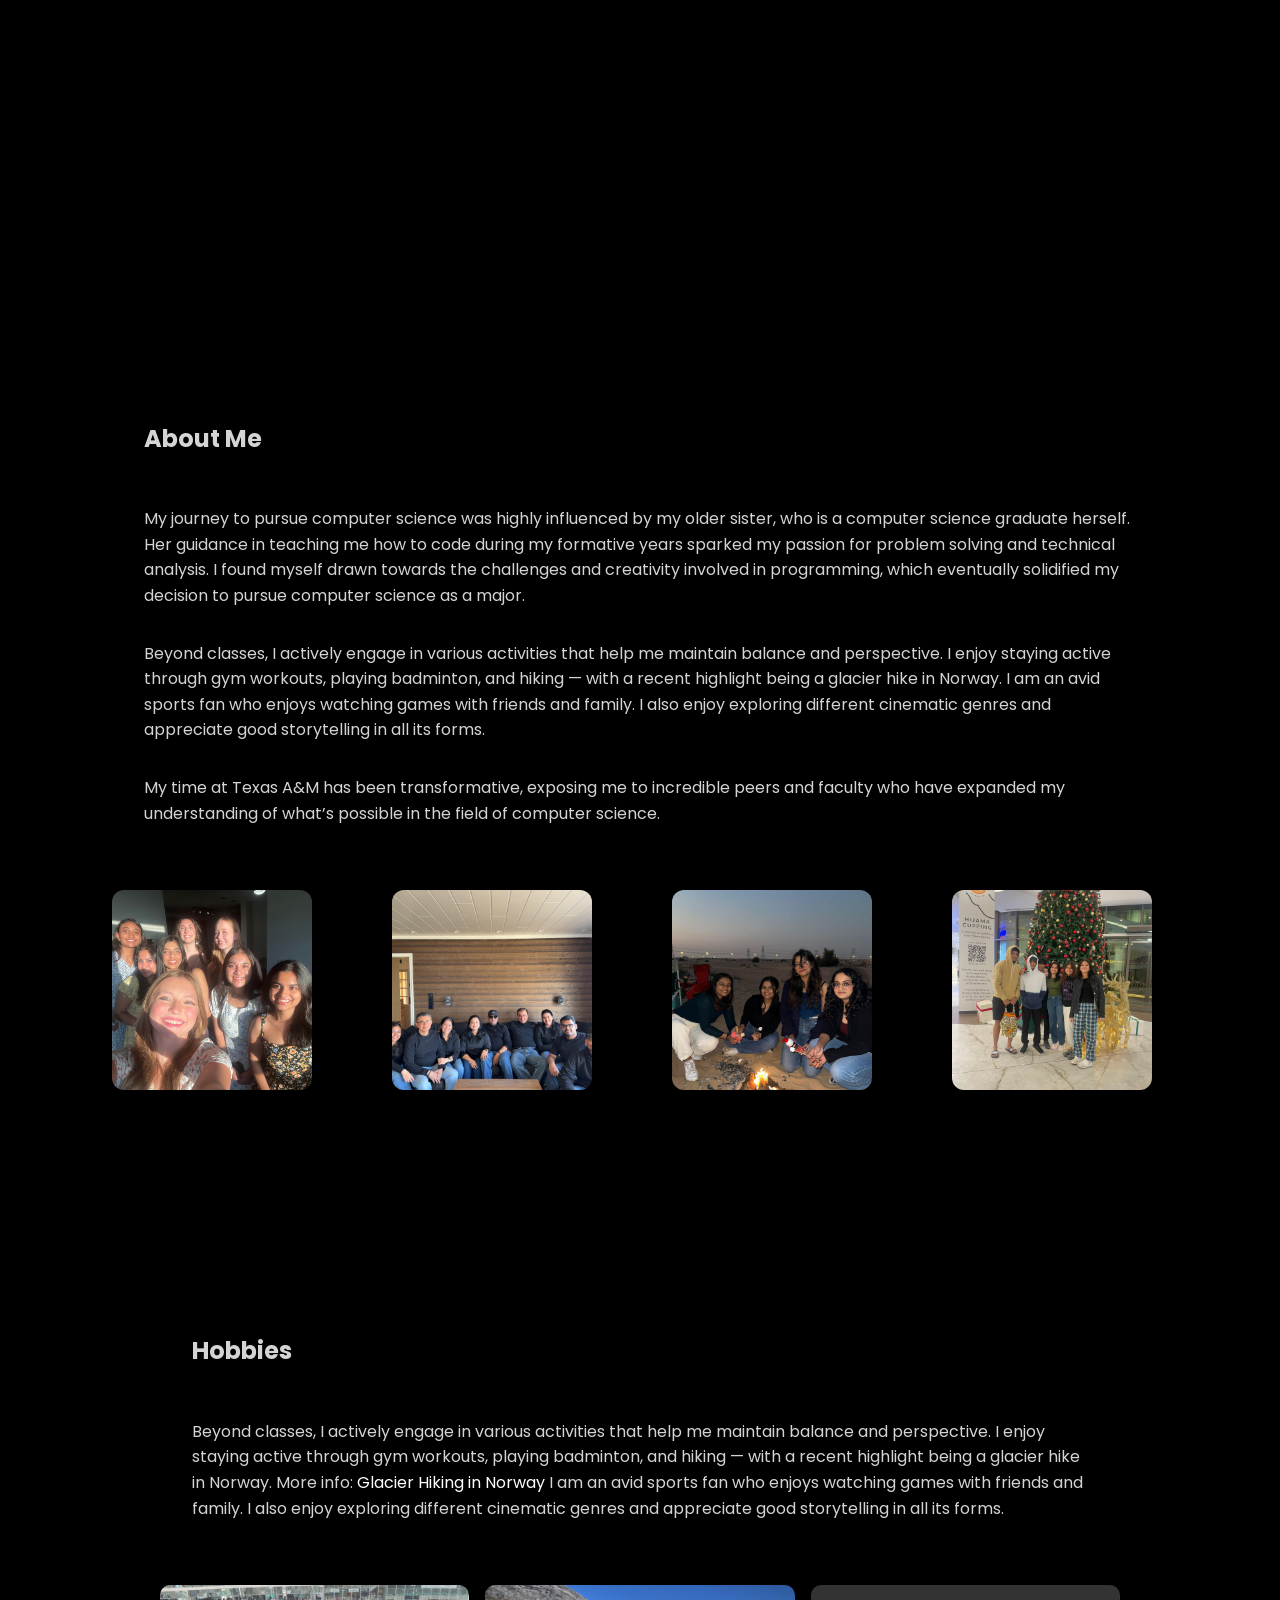
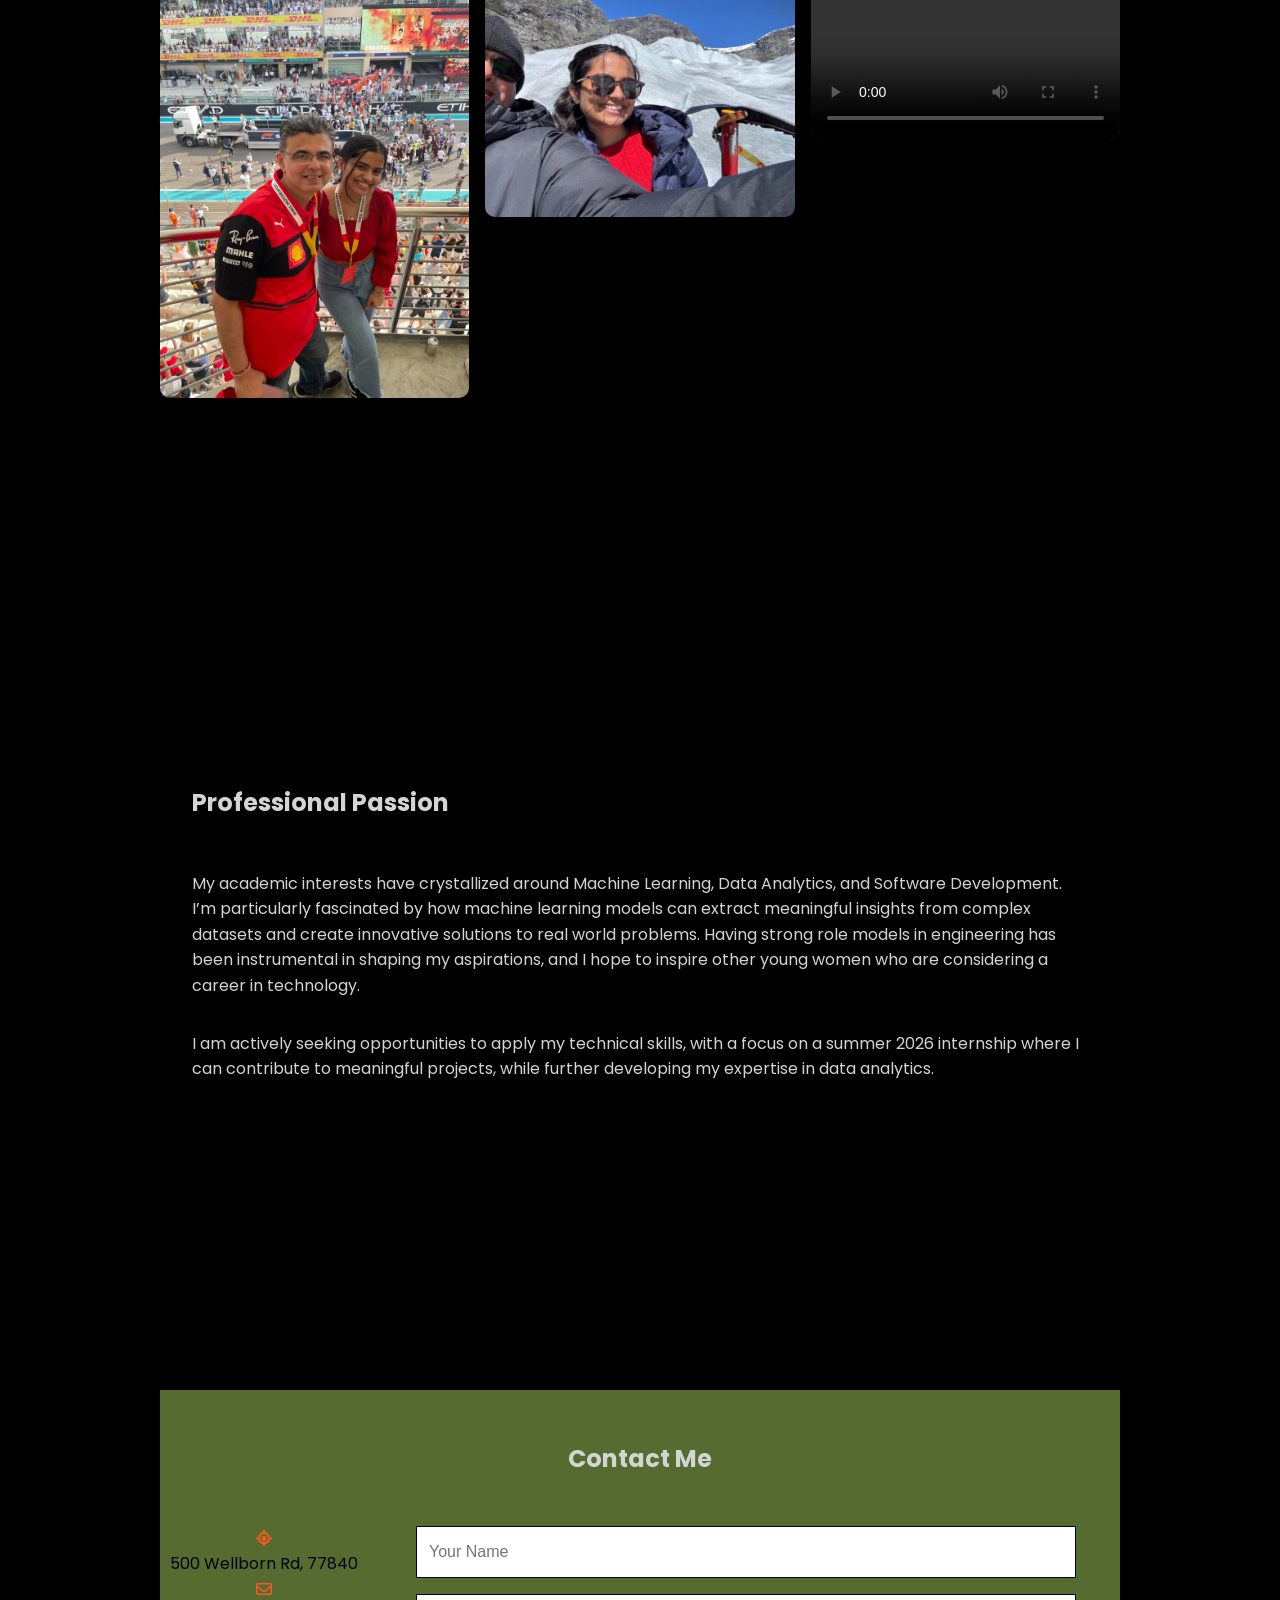
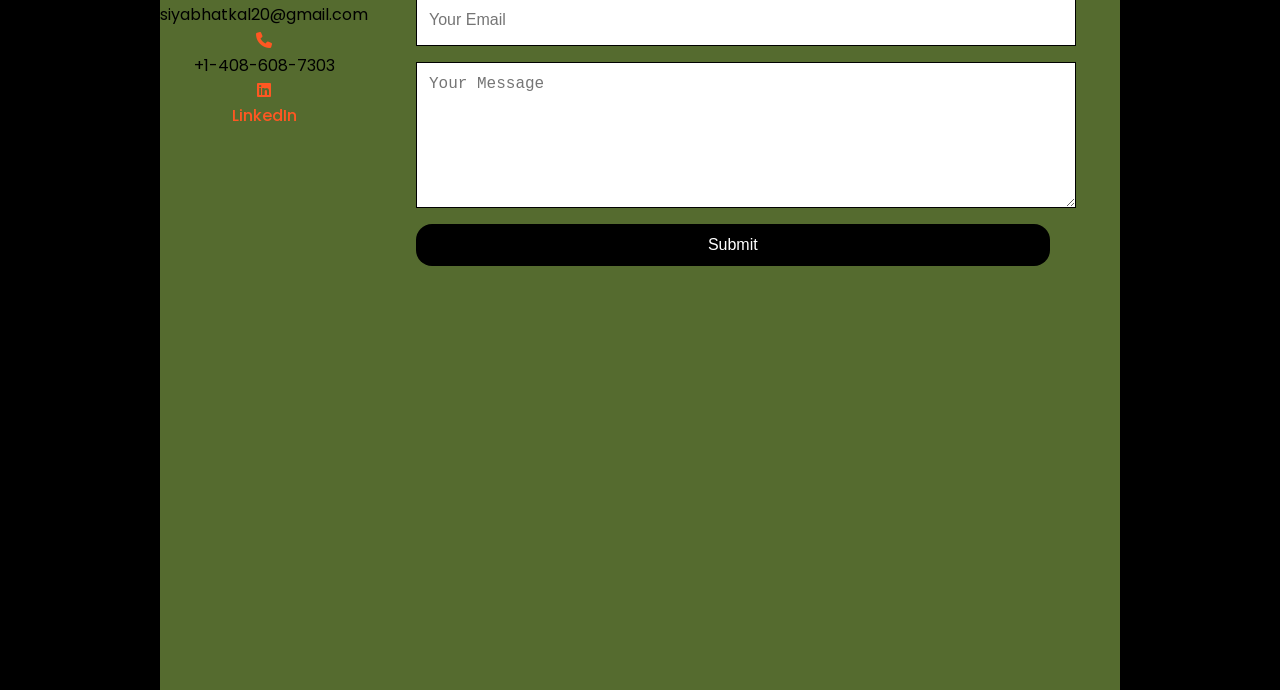
==== commit 84e2b9ea: "Update index.html" ====
--- a/index.html
+++ b/index.html
@@ -11,7 +11,7 @@
 
 <body>
   <nav id="desktop-nav">
-    <h2 class="time">Current Time is hiii </h2>
+    <h2 class="time">Current Time  </h2>
     <span id="current-time"></span>
     <button class="toggle-btn" id="toggle-theme">Toggle Stylesheet</button>
 
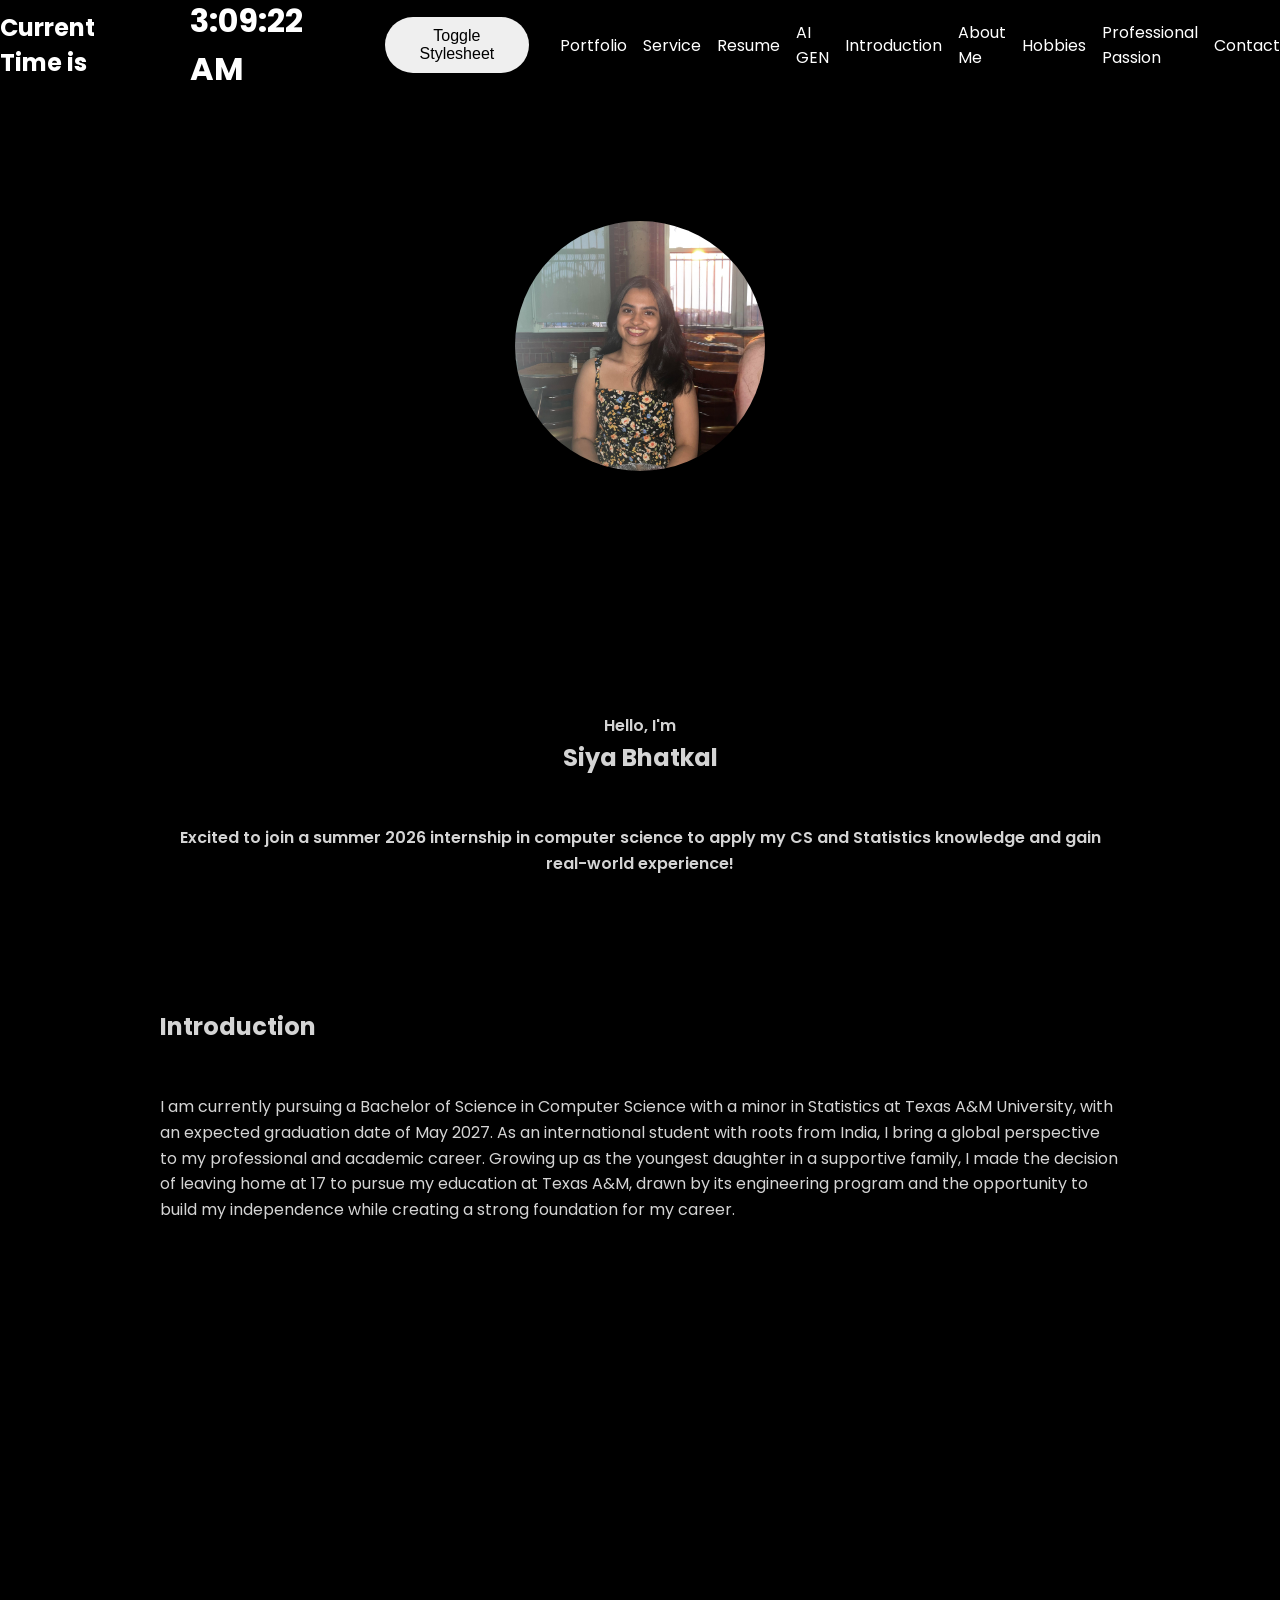
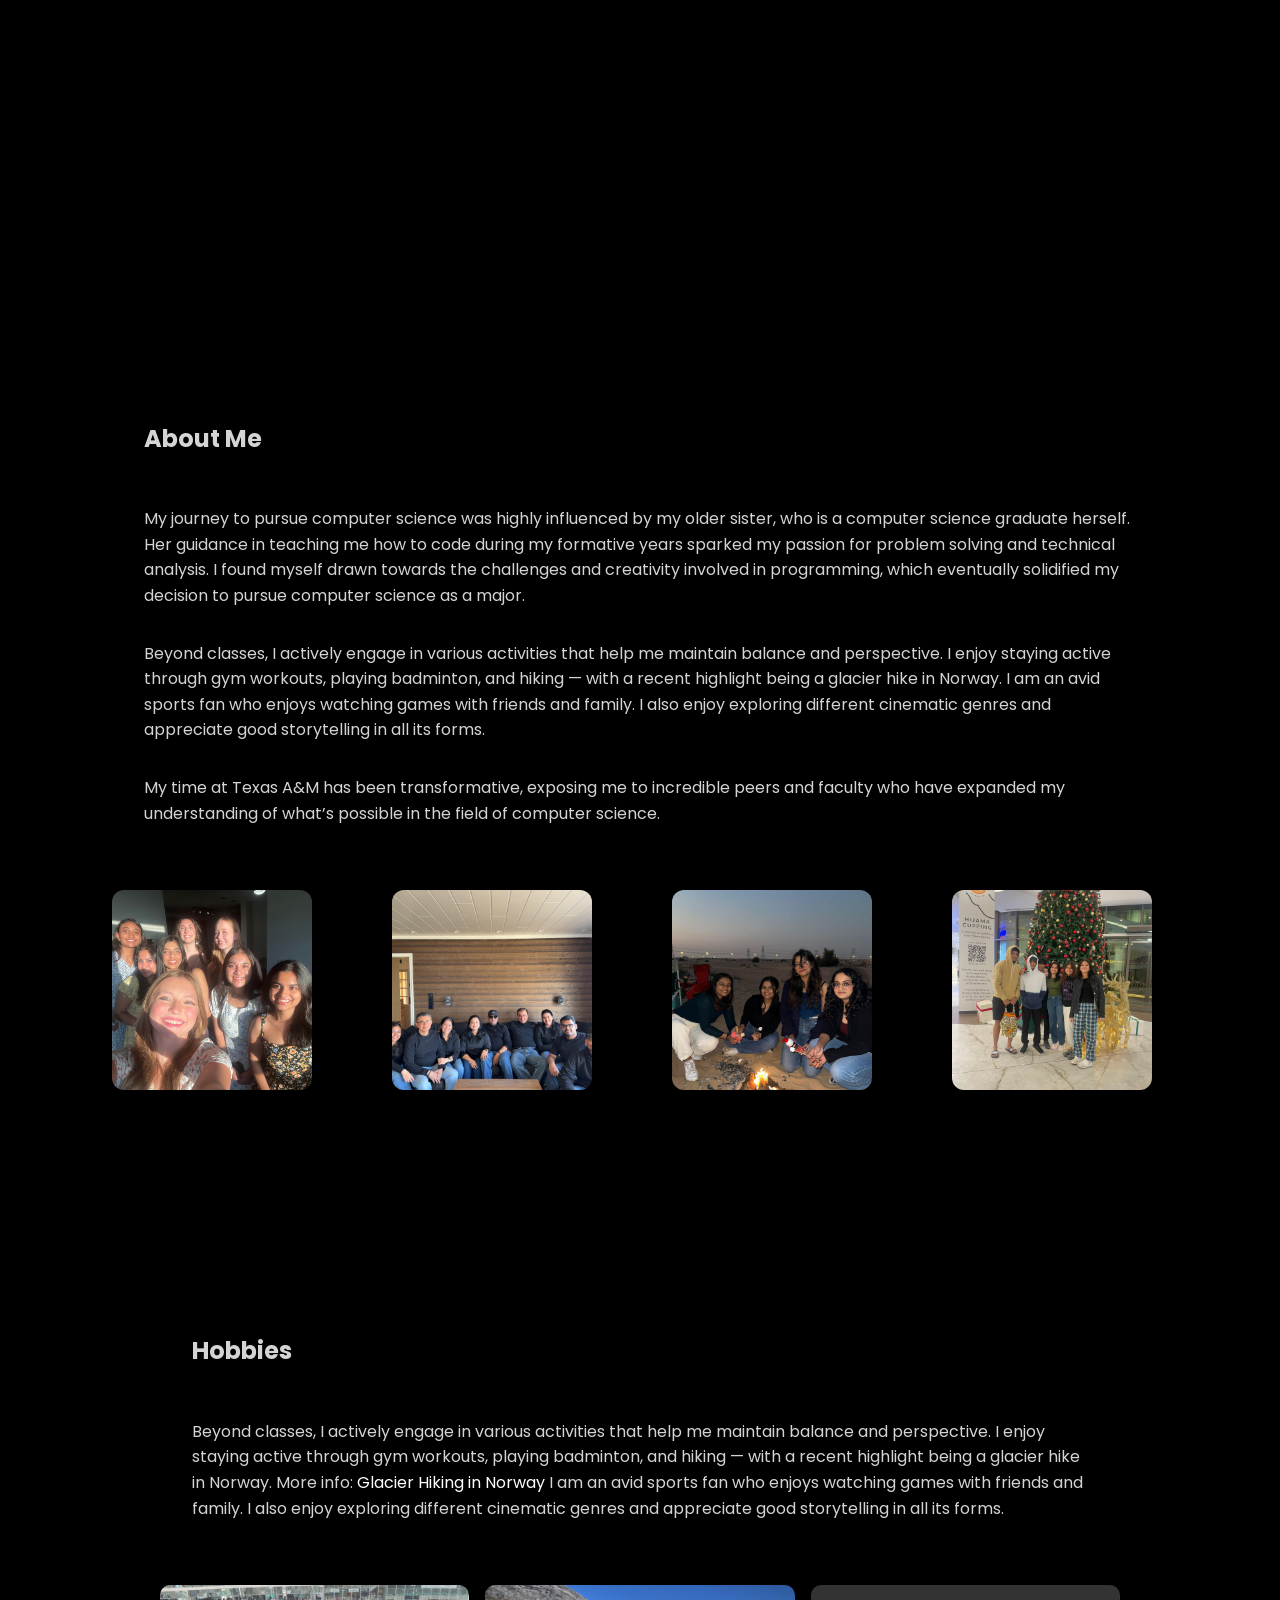
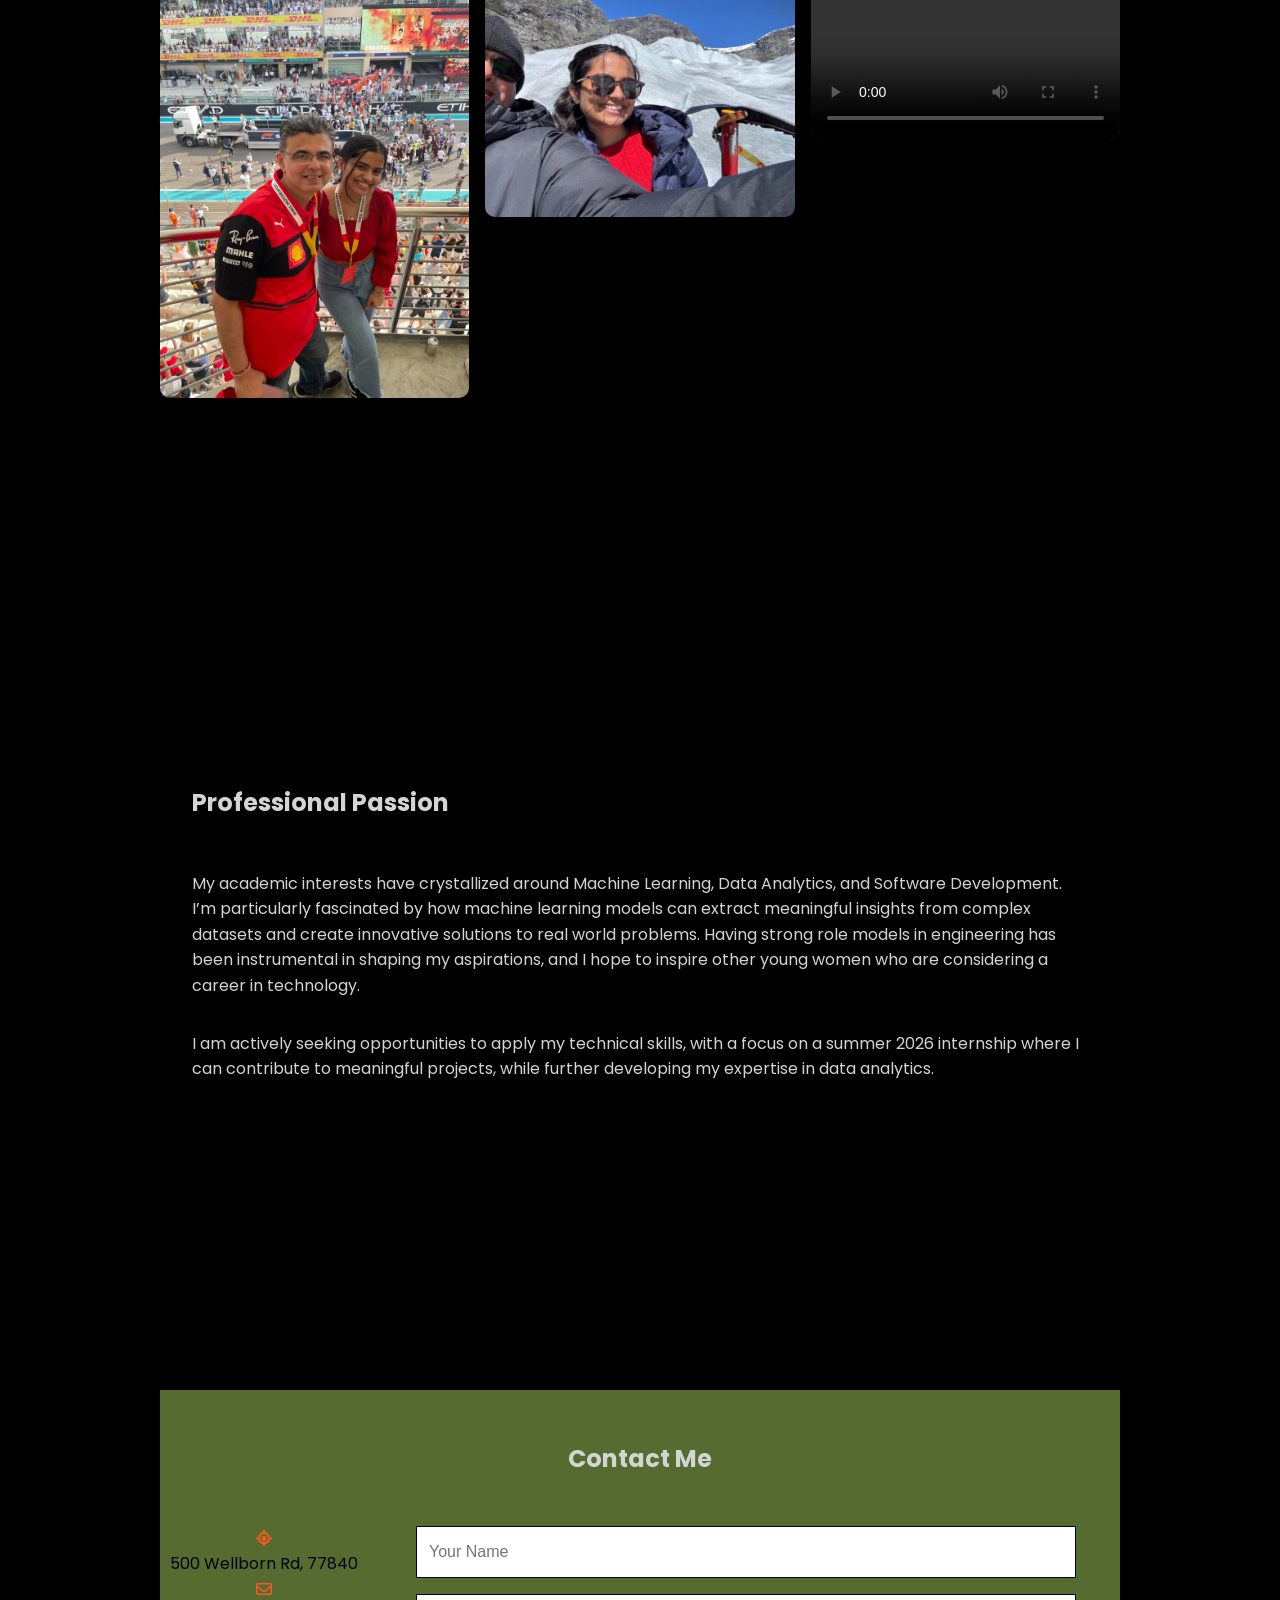
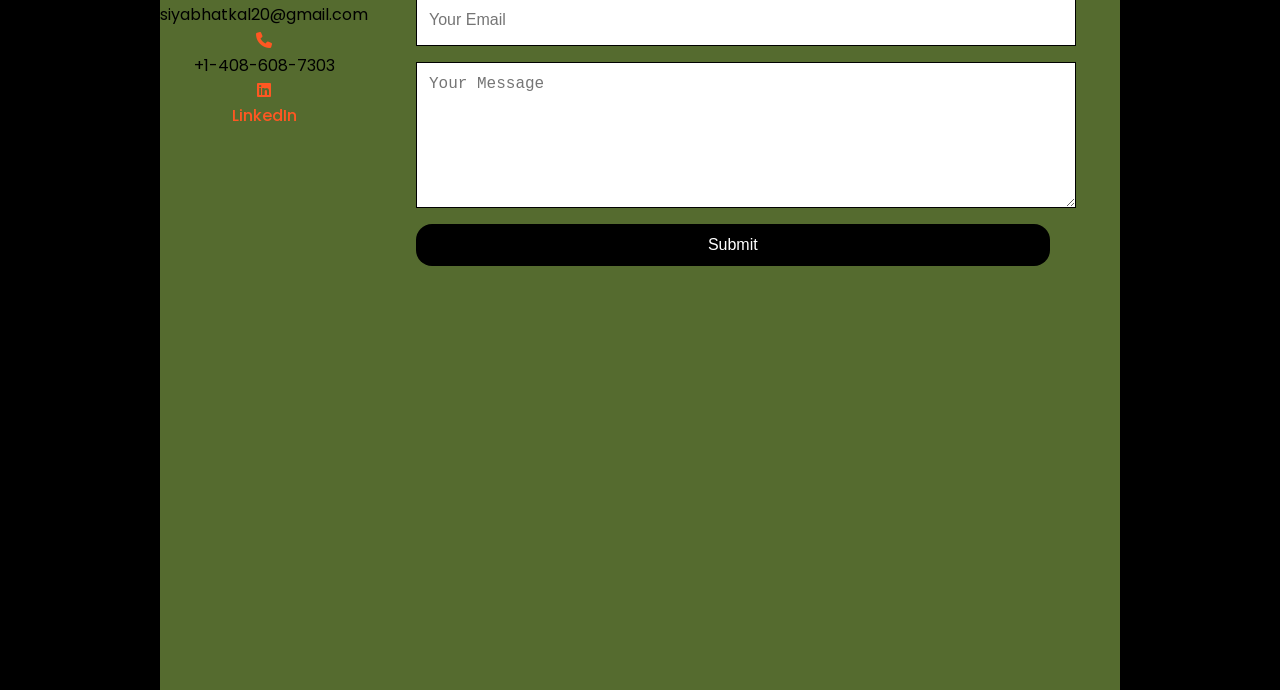
==== commit 46e1d7e9: "Update index.html" ====
--- a/index.html
+++ b/index.html
@@ -11,7 +11,7 @@
 
 <body>
   <nav id="desktop-nav">
-    <h2 class="time">Current Time  </h2>
+    <h2 class="time">Current Time is </h2>
     <span id="current-time"></span>
     <button class="toggle-btn" id="toggle-theme">Toggle Stylesheet</button>
 
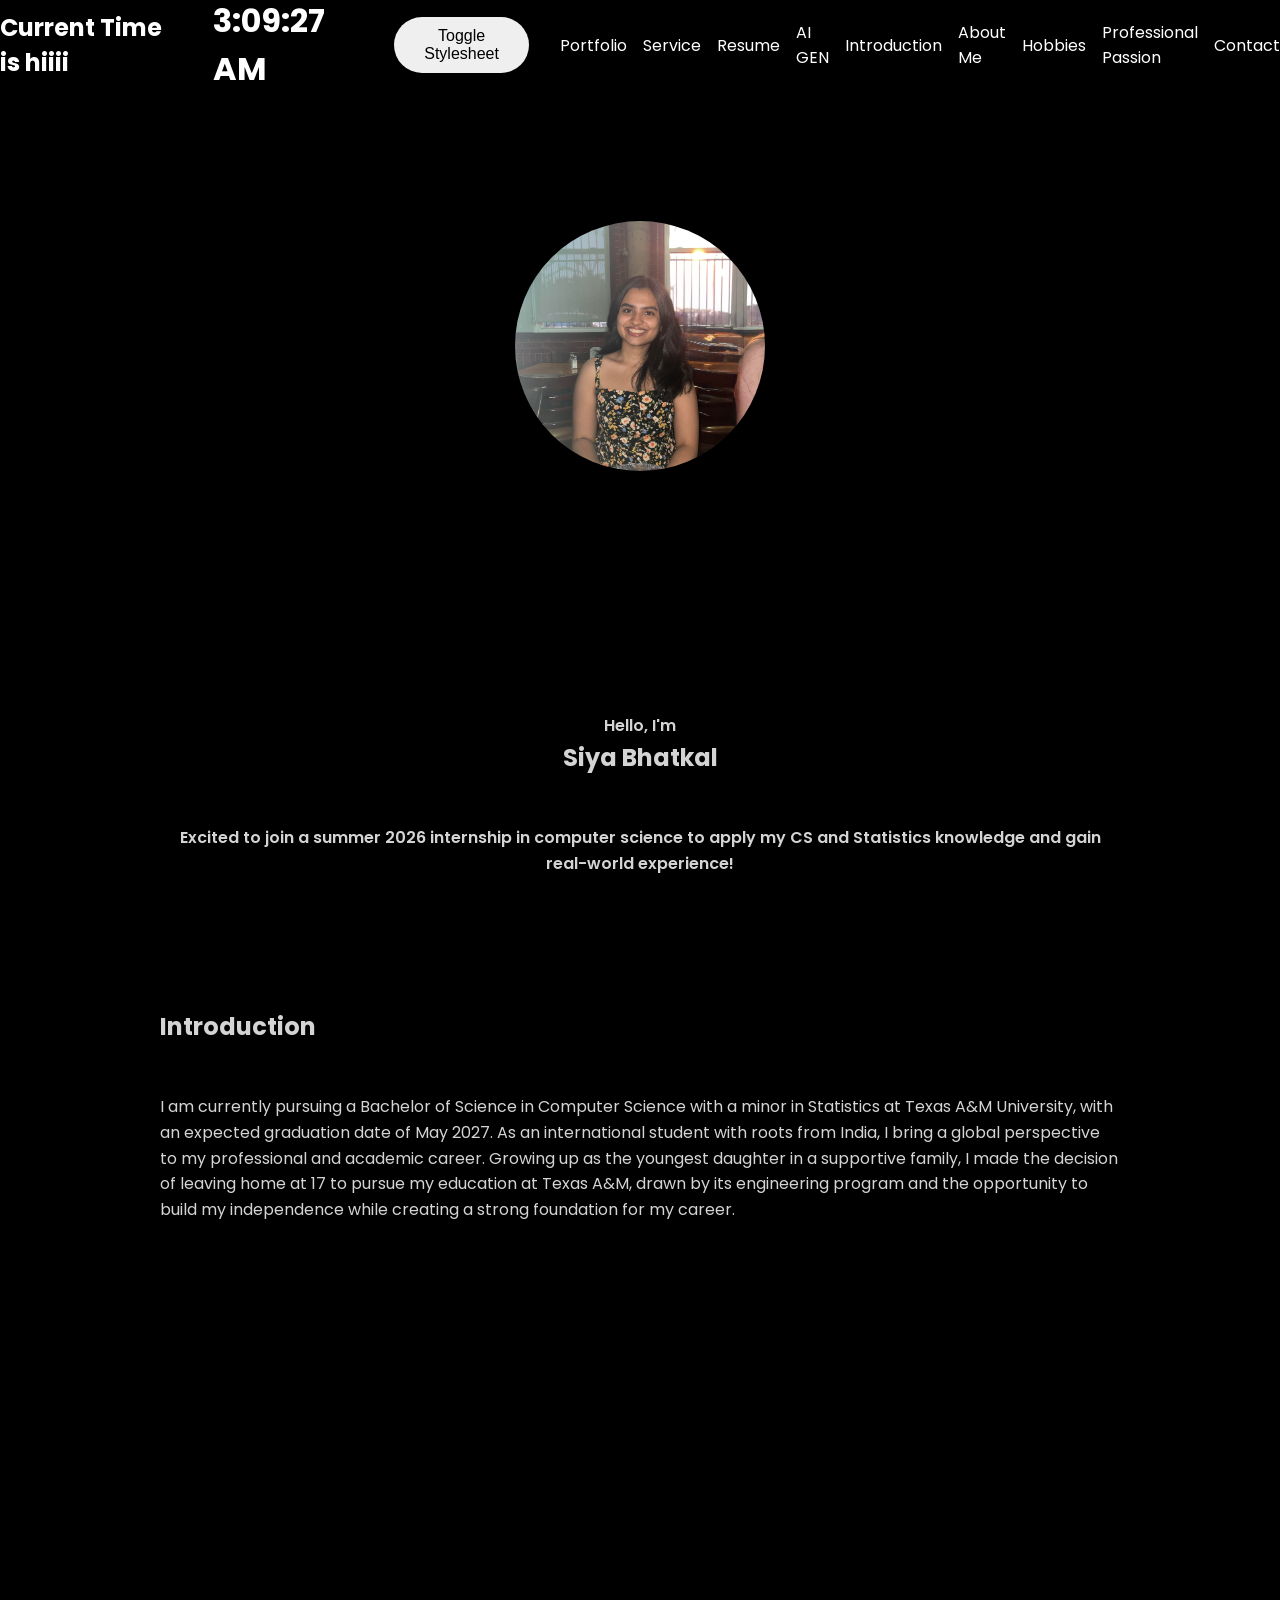
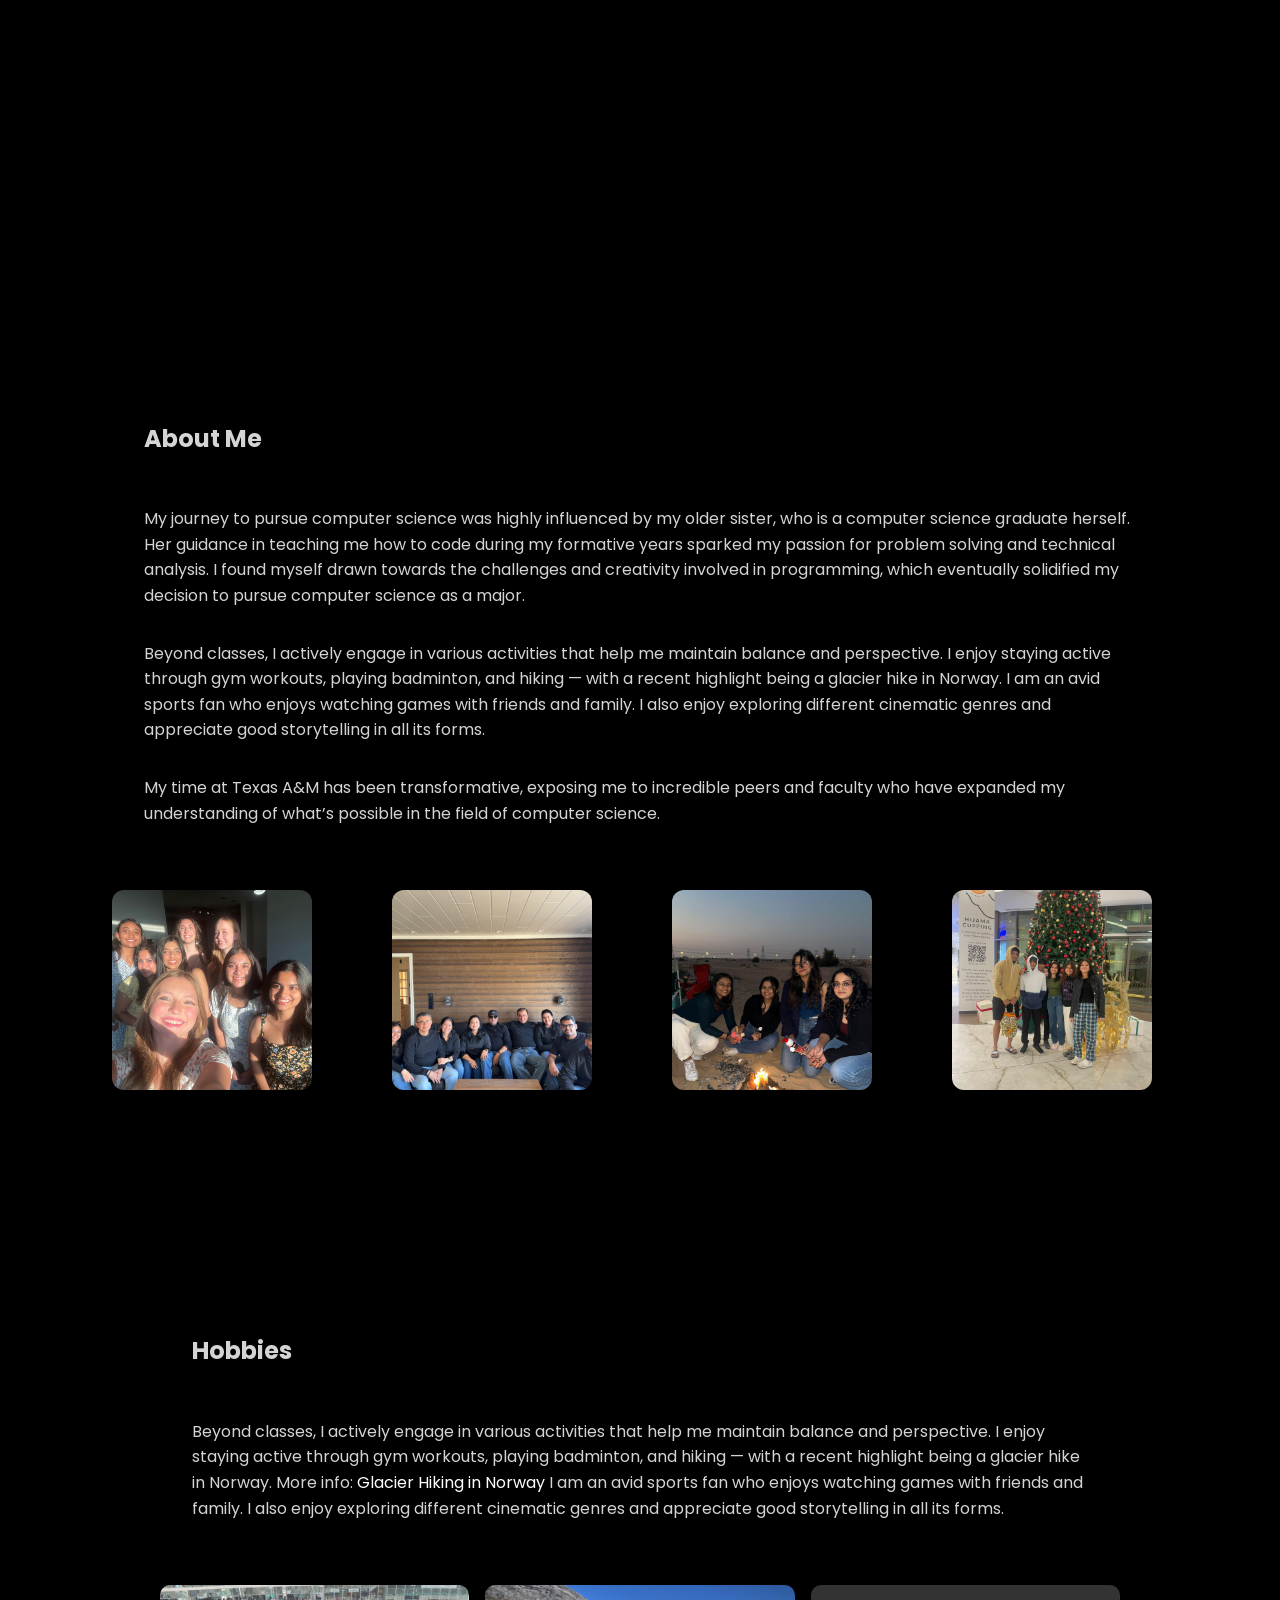
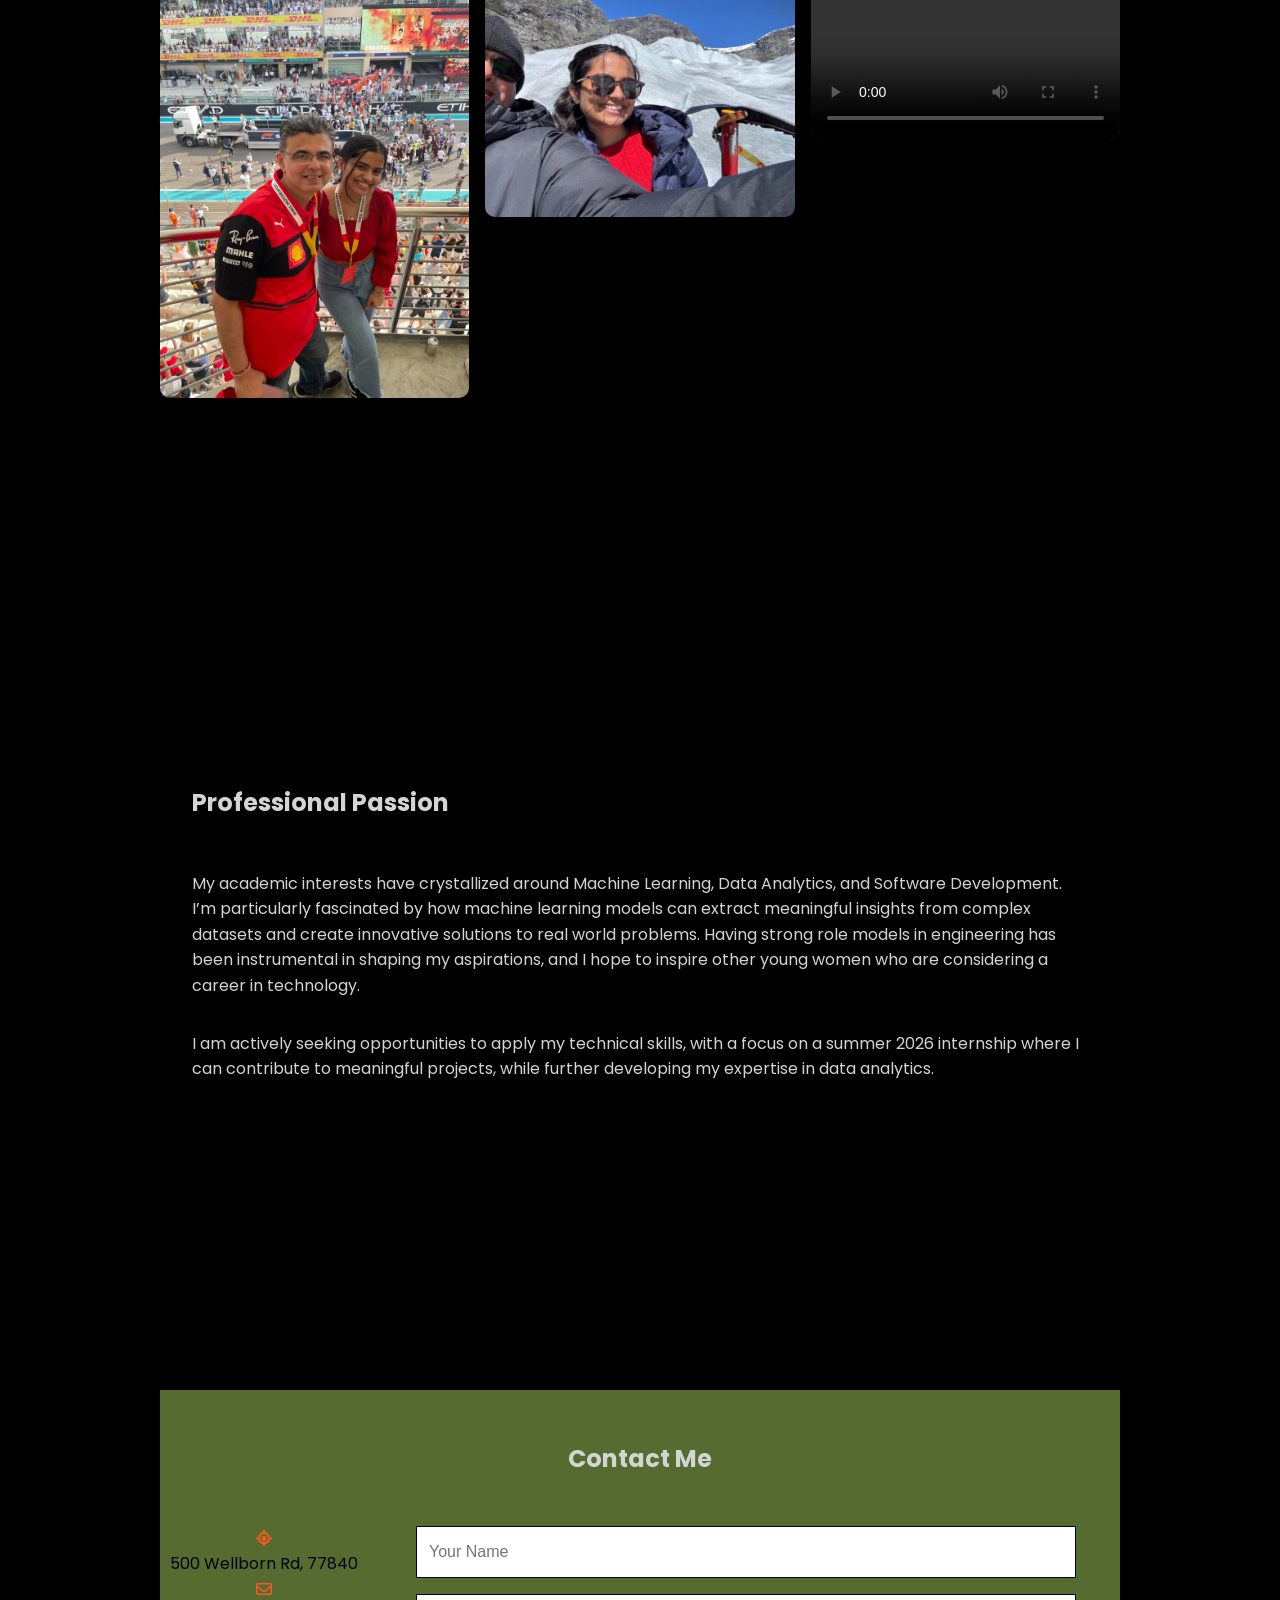
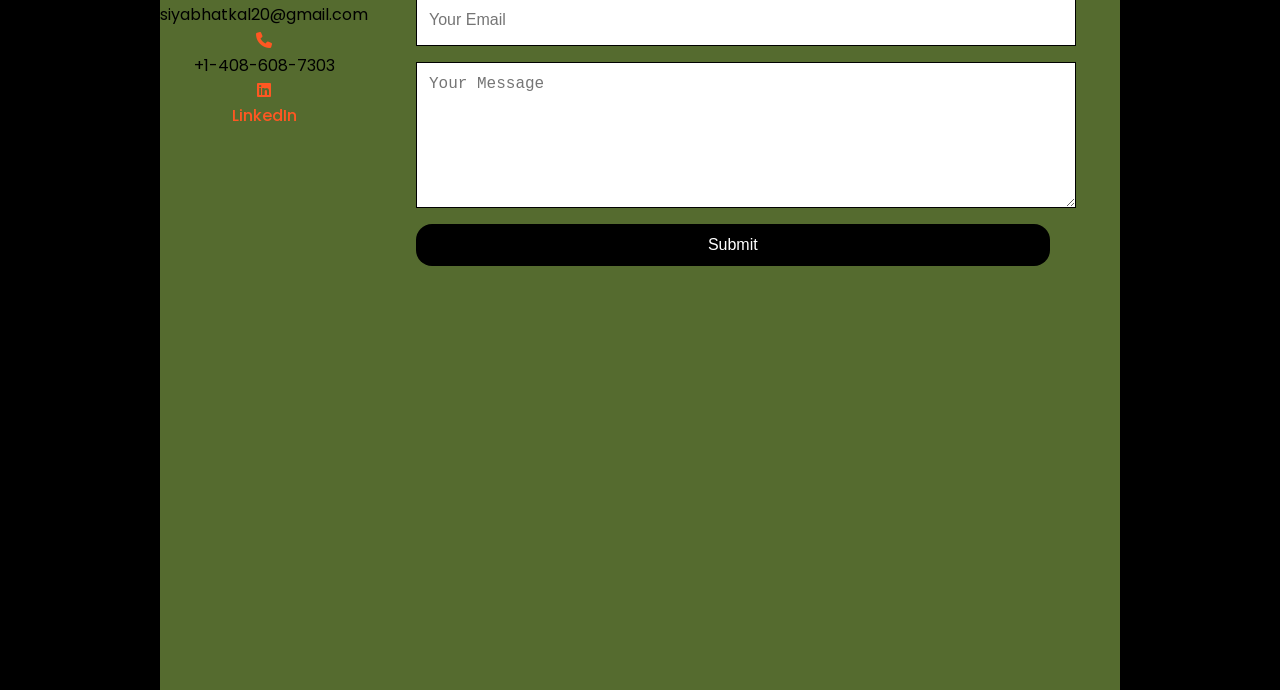
==== commit 1457b576: "Update index.html yolo" ====
--- a/index.html
+++ b/index.html
@@ -11,7 +11,7 @@
 
 <body>
   <nav id="desktop-nav">
-    <h2 class="time">Current Time is </h2>
+    <h2 class="time">Current Time is hiiii </h2>
     <span id="current-time"></span>
     <button class="toggle-btn" id="toggle-theme">Toggle Stylesheet</button>
 
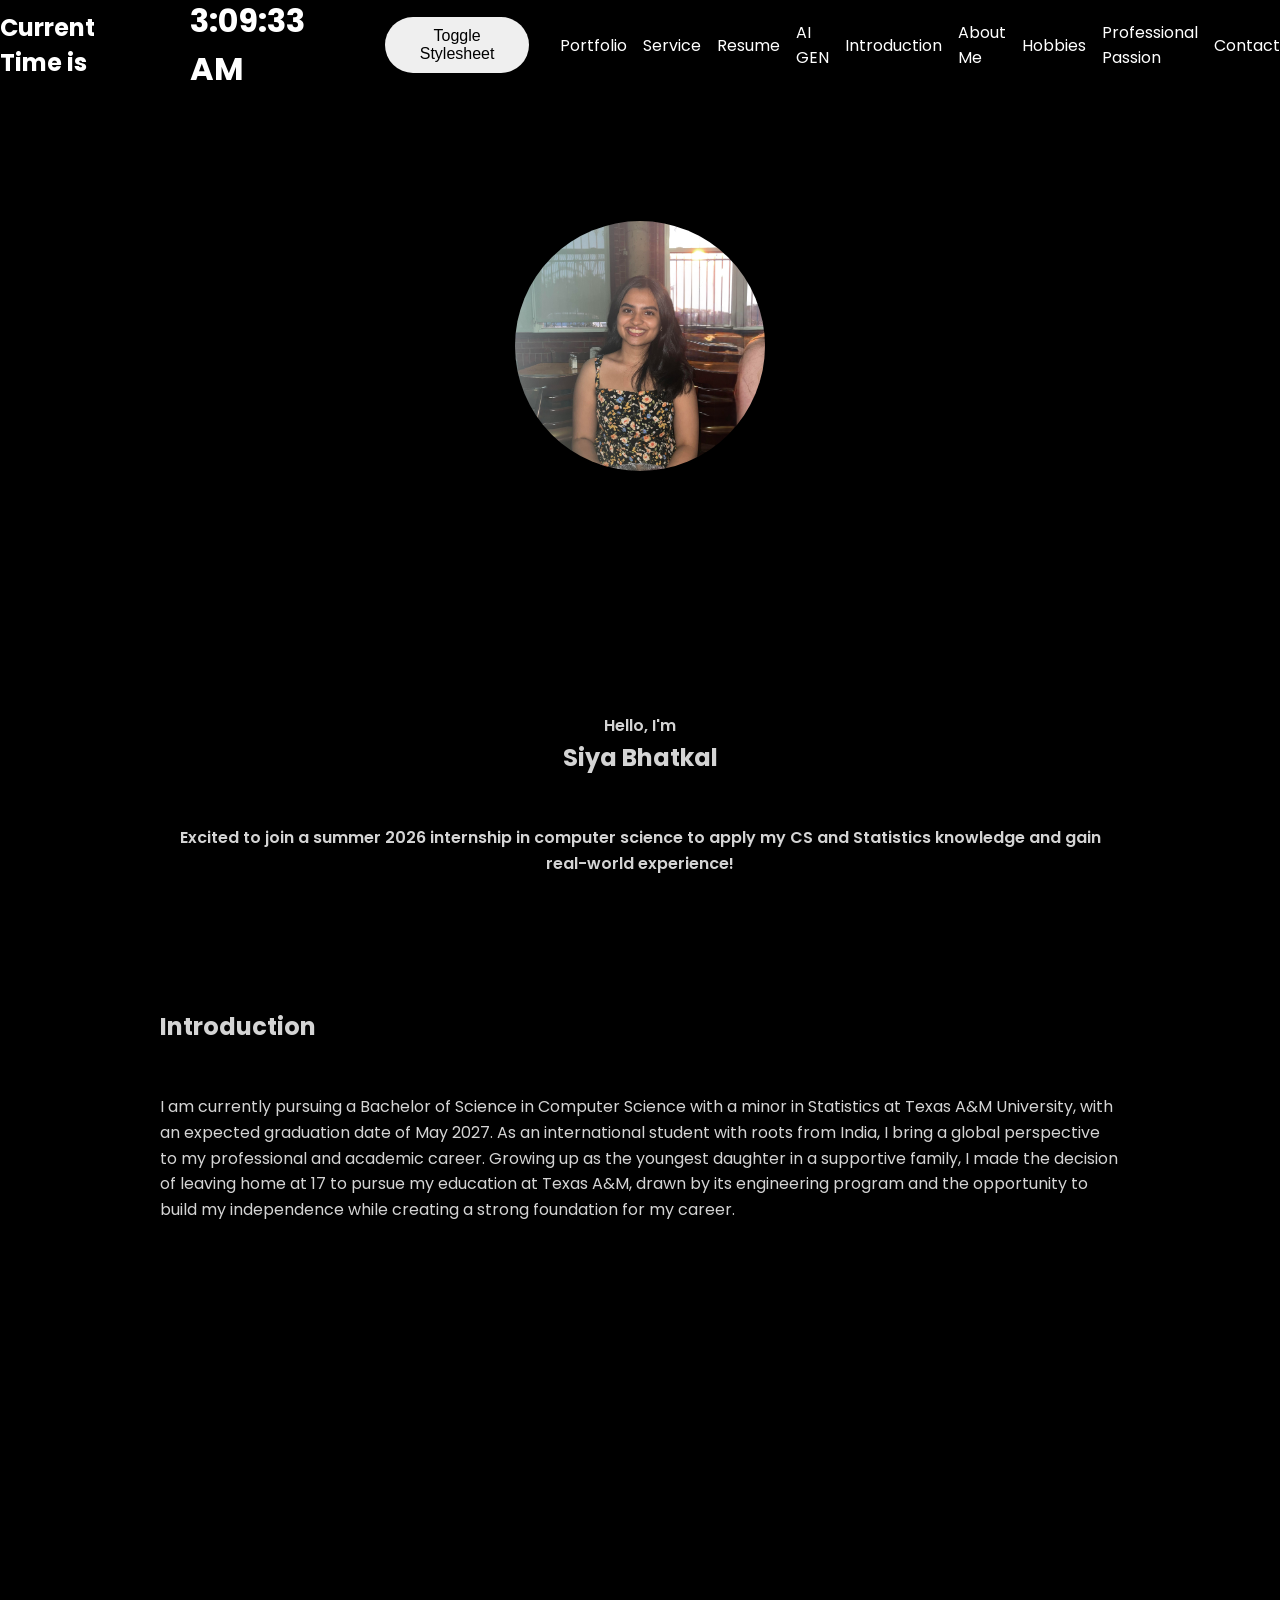
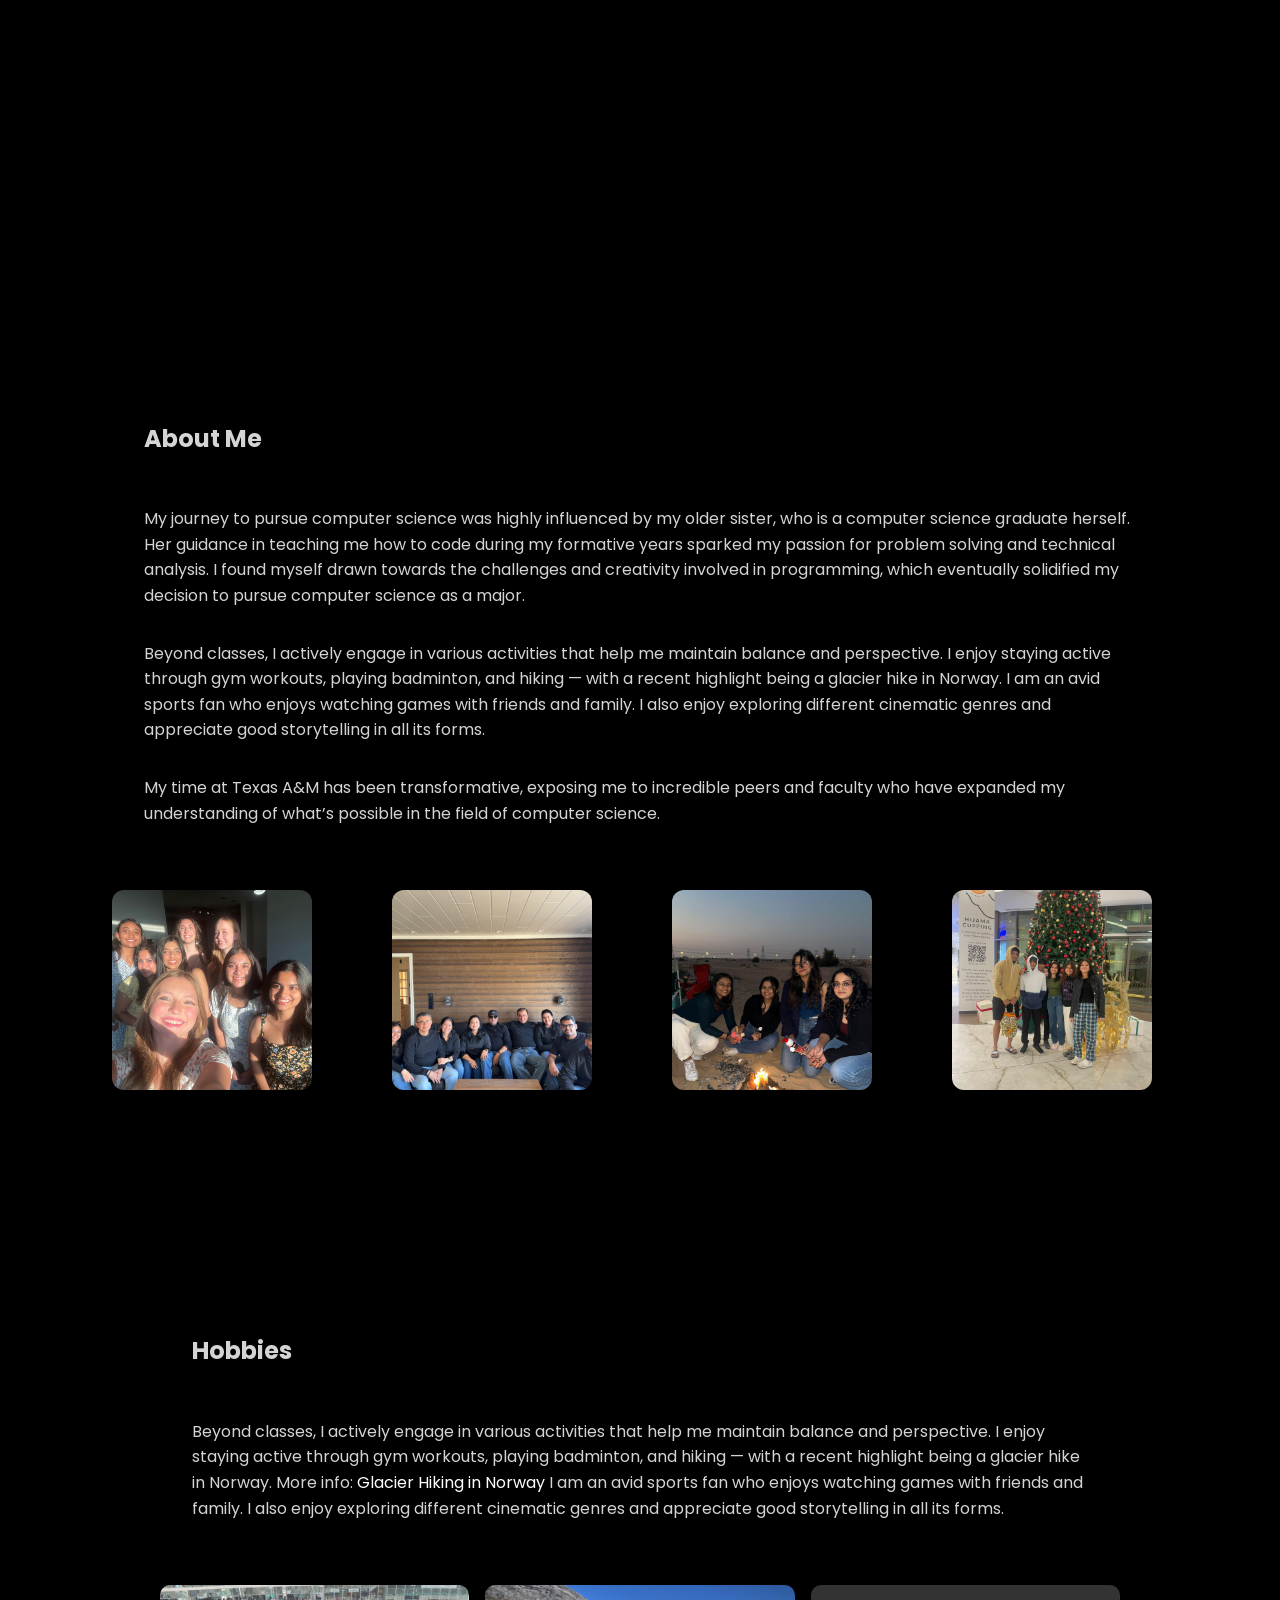
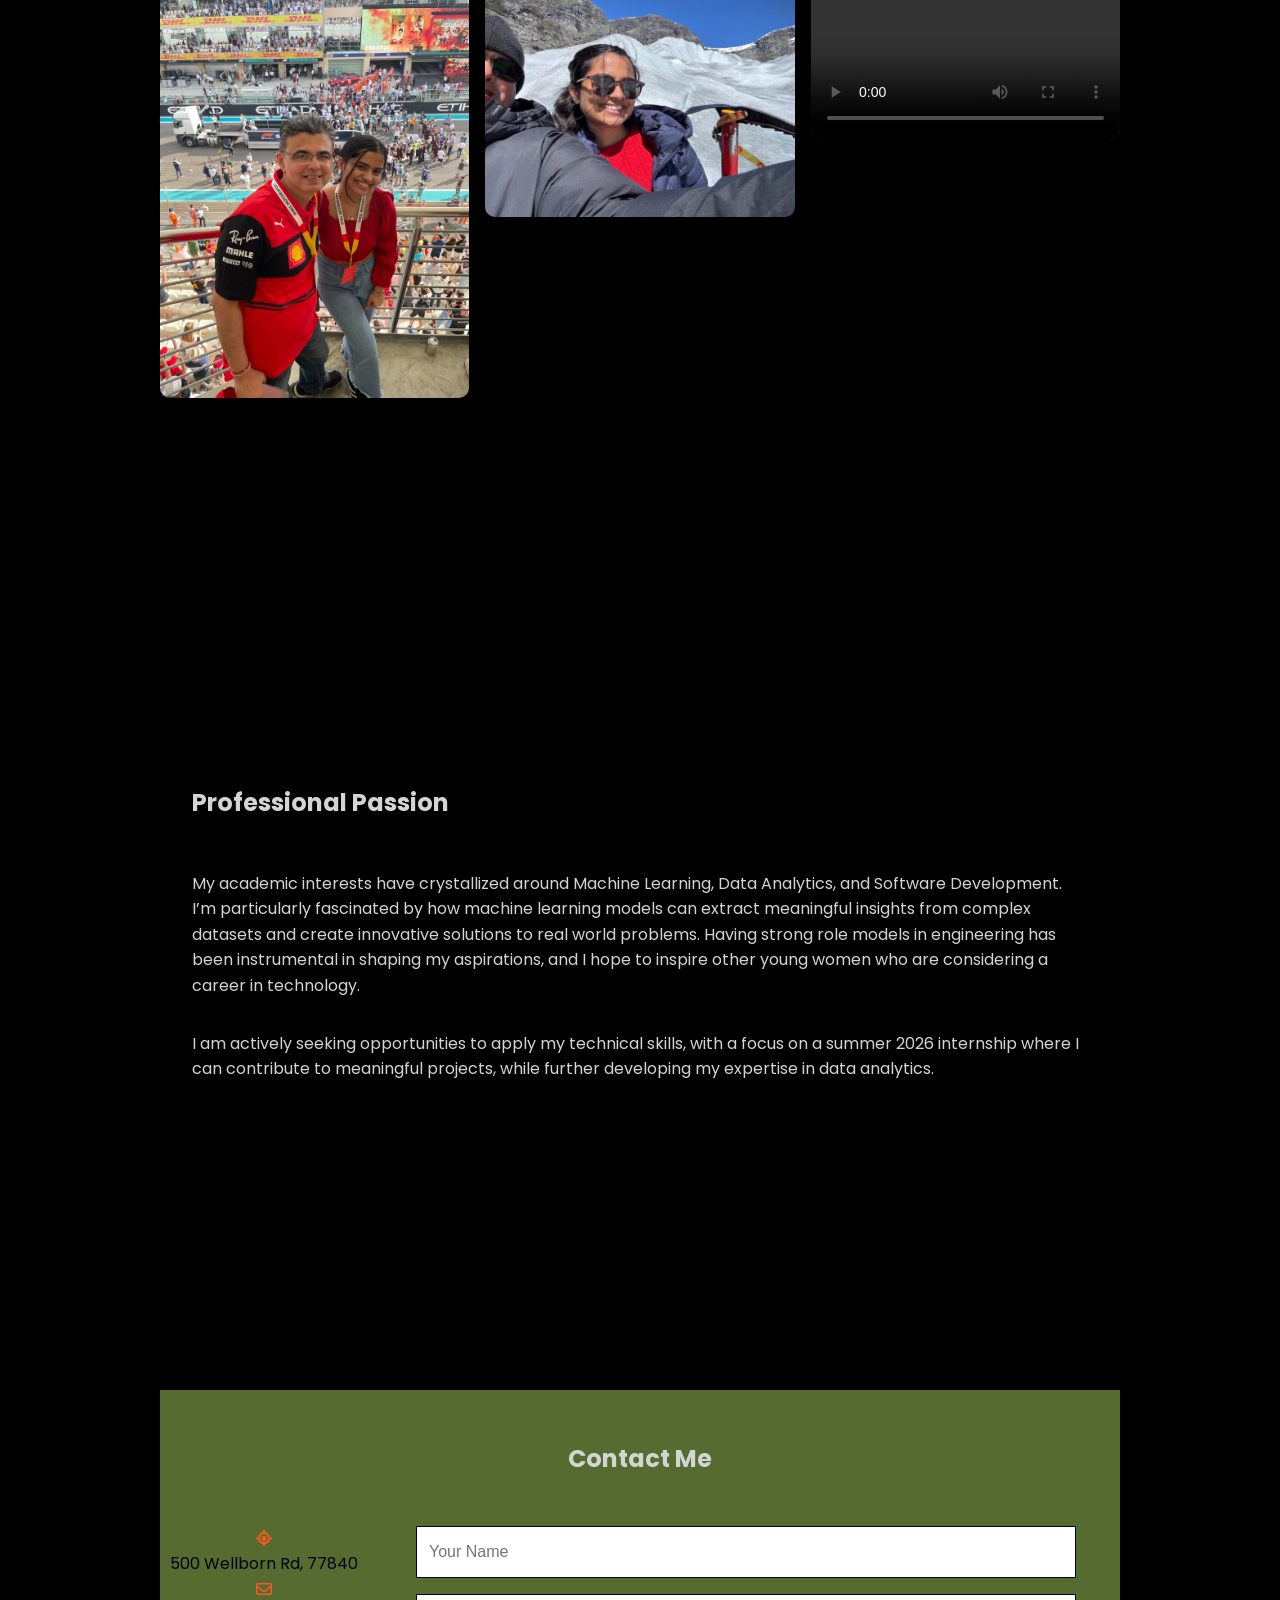
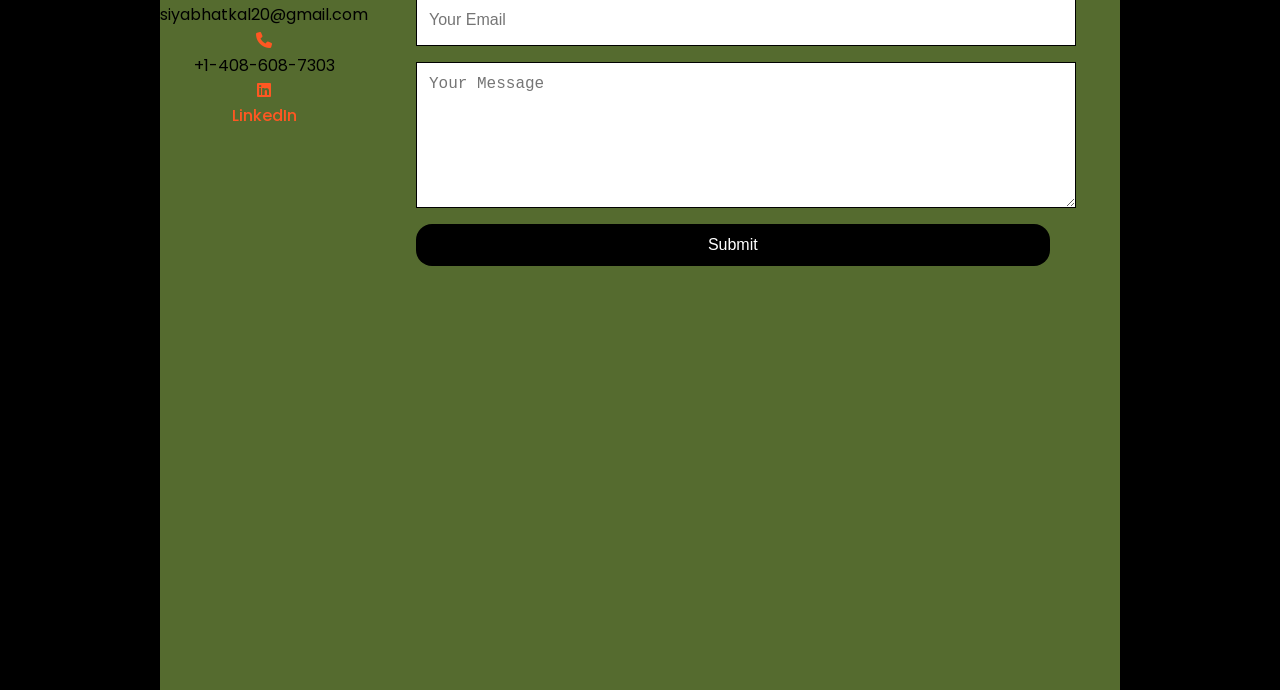
==== commit f70acf28: "Update index.html k" ====
--- a/index.html
+++ b/index.html
@@ -11,7 +11,7 @@
 
 <body>
   <nav id="desktop-nav">
-    <h2 class="time">Current Time is hiiii </h2>
+    <h2 class="time">Current Time is </h2>
     <span id="current-time"></span>
     <button class="toggle-btn" id="toggle-theme">Toggle Stylesheet</button>
 
